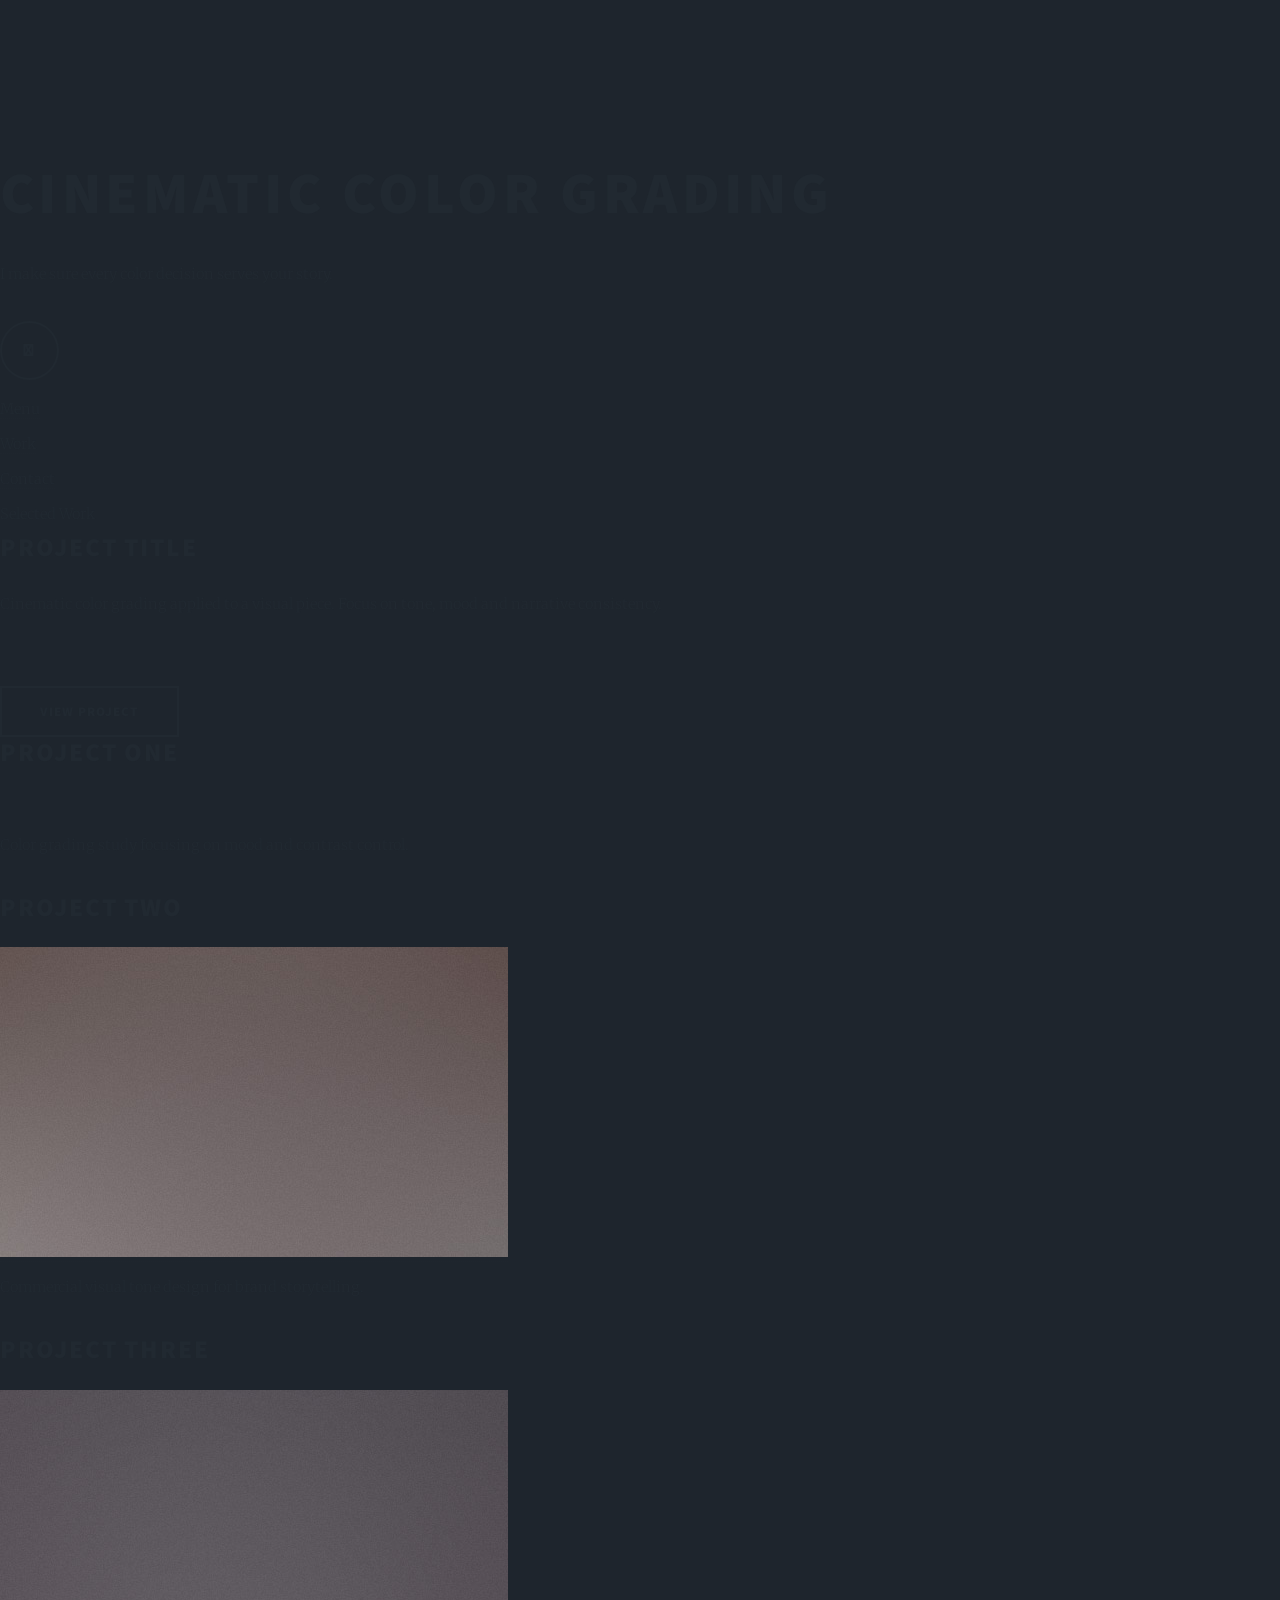
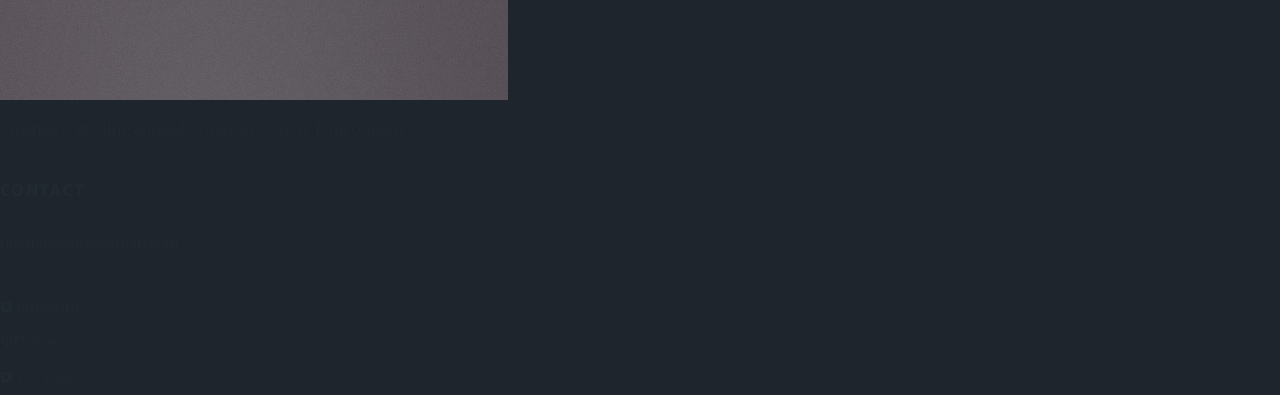
==== index.html @ 97081cee "Update index.html" ====
<!DOCTYPE HTML>
<html>
	<head>
		<title>Cinematic Color Grading</title>
		<meta charset="utf-8" />
		<meta name="viewport" content="width=device-width, initial-scale=1, user-scalable=no" />
		<link rel="stylesheet" href="assets/css/main.css" />
		<noscript><link rel="stylesheet" href="assets/css/noscript.css" /></noscript>
	</head>

	<body class="is-preload">

		<!-- Wrapper -->
		<div id="wrapper" class="fade-in">

			<!-- Intro -->
		<video autoplay muted loop playsinline id="bg-video">
    <source src="videofondoweb.mp4" type="video/mp4">
</video>

	<div class="intro-overlay"></div>
				
				<h1>CINEMATIC COLOR GRADING</h1>

				<p>
					I make sure every color decision serves your story.
				</p>

				<ul class="actions">
					<li>
						<a href="#main" class="button icon solid solo fa-arrow-down scrolly">
							View work
						</a>
					</li>
				</ul>
			</div>


			<!-- Nav -->
			<nav id="nav">
				<ul class="links">
					<li class="active"><a href="#main">Work</a></li>
					<li><a href="#footer">Contact</a></li>
				</ul>
			</nav>

			<!-- Main -->
			<div id="main">

				<!-- Featured Post -->
				<article class="post featured">
					<header class="major">
						<span class="date">Selected Work</span>
						<h2><a href="#">Project Title</a></h2>
						<p>
							Cinematic color grading applied to a visual piece. Focus on tone, mood and narrative consistency.
						</p>
					</header>

					<a href="#" class="image main">
						<img src="foto 2 cuadro lospe.jpg" alt="" />
					</a>

					<ul class="actions special">
						<li><a href="#" class="button large">View Project</a></li>
					</ul>
				</article>

				<!-- Posts -->
				<section class="posts">

					<article>
						<header>
							<h2><a href="#">Project One</a></h2>
						</header>
						<a href="#" class="image fit">
							<img src="foto 2 cuadro lospe.jpg" alt="" />
						</a>
						<p>Color grading study focusing on mood and contrast control.</p>
					</article>

					<article>
						<header>
							<h2><a href="#">Project Two</a></h2>
						</header>
						<a href="#" class="image fit">
							<img src="images/pic03.jpg" alt="" />
						</a>
						<p>Commercial visual tone design for brand storytelling.</p>
					</article>

					<article>
						<header>
							<h2><a href="#">Project Three</a></h2>
						</header>
						<a href="#" class="image fit">
							<img src="images/pic04.jpg" alt="" />
						</a>
						<p>Cinematic grading applied to narrative short-form content.</p>
					</article>

				</section>

			</div>

<footer id="footer">

	<div class="footer-row">

		<div class="footer-left">
			<h3>Contact</h3>
			<p>puchadesluis@gmail.com</p>
		</div>

		<div class="footer-right">
			<ul class="icons alt">
	<li>
		<a href="https://www.linkedin.com/in/luis-puchades-sanchez/" target="_blank" class="icon brands alt fa-linkedin">
			<span class="label">LinkedIn</span>
		</a>
	</li>

	<li>
		<a href="https://vimeo.com/user234213642" target="_blank" class="icon brands alt fa-vimeo">
			<span class="label">Vimeo</span>
		</a>
	</li>

	<li>
		<a href="https://www.youtube.com/channel/UCR4lEZUgE2m-3378TOK-r_w" target="_blank" class="icon brands alt fa-youtube">
			<span class="label">YouTube</span>
		</a>
	</li>
</ul>
		</div>

	</div>

</footer>

			
		<!-- Scripts -->
		<script src="assets/js/jquery.min.js"></script>
		<script src="assets/js/jquery.scrollex.min.js"></script>
		<script src="assets/js/jquery.scrolly.min.js"></script>
		<script src="assets/js/browser.min.js"></script>
		<script src="assets/js/breakpoints.min.js"></script>
		<script src="assets/js/util.js"></script>
		<script src="assets/js/main.js"></script>

	</body>
</html>
---- assets/css/main.css ----
@import url(fontawesome-all.min.css);
@import url("https://fonts.googleapis.com/css?family=Merriweather:300,700,300italic,700italic|Source+Sans+Pro:900");

/*
	Massively by HTML5 UP
	html5up.net | @ajlkn
	Free for personal and commercial use under the CCA 3.0 license (html5up.net/license)
*/

html, body, div, span, applet, object,
iframe, h1, h2, h3, h4, h5, h6, p, blockquote,
pre, a, abbr, acronym, address, big, cite,
code, del, dfn, em, img, ins, kbd, q, s, samp,
small, strike, strong, sub, sup, tt, var, b,
u, i, center, dl, dt, dd, ol, ul, li, fieldset,
form, label, legend, table, caption, tbody,
tfoot, thead, tr, th, td, article, aside,
canvas, details, embed, figure, figcaption,
footer, header, hgroup, menu, nav, output, ruby,
section, summary, time, mark, audio, video {
	margin: 0;
	padding: 0;
	border: 0;
	font-size: 100%;
	font: inherit;
	vertical-align: baseline;}

article, aside, details, figcaption, figure,
footer, header, hgroup, menu, nav, section {
	display: block;}

body {
	line-height: 1;
}

ol, ul {
	list-style: none;
}

blockquote, q {
	quotes: none;
}

	blockquote:before, blockquote:after, q:before, q:after {
		content: '';
		content: none;
	}

table {
	border-collapse: collapse;
	border-spacing: 0;
}

body {
	-webkit-text-size-adjust: none;
}

mark {
	background-color: transparent;
	color: inherit;
}

input::-moz-focus-inner {
	border: 0;
	padding: 0;
}

input, select, textarea {
	-moz-appearance: none;
	-webkit-appearance: none;
	-ms-appearance: none;
	appearance: none;
}

/* =========================
   NAV SCROLL BEHAVIOR
========================= */

body.is-preload #nav {
	transform: translateY(2rem);
	opacity: 0;
	pointer-events: none;
}

body:not(.is-preload) #nav {
	transform: translateY(0);
	opacity: 1;
	pointer-events: auto;
}

/* Basic */

	@-ms-viewport {
		width: device-width;
	}

	body {
		-ms-overflow-style: scrollbar;
	}

	@media screen and (max-width: 480px) {

		html, body {
			min-width: 320px;
		}

	}

	html {
		box-sizing: border-box;
	}

	*, *:before, *:after {
		box-sizing: inherit;
	}

	body {
		background-color: #1e252d;
	}

		body.is-preload *, body.is-preload *:before, body.is-preload *:after {
			-moz-animation: none !important;
			-webkit-animation: none !important;
			-ms-animation: none !important;
			animation: none !important;
			-moz-transition: none !important;
			-webkit-transition: none !important;
			-ms-transition: none !important;
			transition: none !important;
		}

/* Type */

	html {
		font-size: 16pt;
	}

		@media screen and (max-width: 1680px) {

			html {
				font-size: 12pt;
			}

		}

		@media screen and (max-width: 1280px) {

			html {
				font-size: 11pt;
			}

		}

		@media screen and (max-width: 360px) {

			html {
				font-size: 10pt;
			}

		}

	body {
		color: #212931;
	}

	body, input, select, textarea {
		font-family: "Merriweather", Georgia, serif;
		font-weight: 300;
		font-size: 1rem;
		line-height: 2.375;
	}

	a {
		-moz-transition: color 0.2s ease-in-out, background-color 0.2s ease-in-out, border-color 0.2s ease-in-out, box-shadow 0.2s ease-in-out;
		-webkit-transition: color 0.2s ease-in-out, background-color 0.2s ease-in-out, border-color 0.2s ease-in-out, box-shadow 0.2s ease-in-out;
		-ms-transition: color 0.2s ease-in-out, background-color 0.2s ease-in-out, border-color 0.2s ease-in-out, box-shadow 0.2s ease-in-out;
		transition: color 0.2s ease-in-out, background-color 0.2s ease-in-out, border-color 0.2s ease-in-out, box-shadow 0.2s ease-in-out;
		border-bottom: dotted 1px;
		text-decoration: none;
	}

		a:hover {
			border-bottom-color: transparent;
		}

	strong, b {
		font-weight: 600;
	}

	em, i {
		font-style: italic;
	}

	p {
		text-align: justify;
		margin: 0 0 2rem 0;
	}

	h1, h2, h3, h4, h5, h6 {
		font-family: "Source Sans Pro", Helvetica, sans-serif;
		font-weight: 900;
		line-height: 1.5;
		letter-spacing: 0.075em;
		text-transform: uppercase;
		margin: 0 0 1rem 0;
	}

		h1 a, h2 a, h3 a, h4 a, h5 a, h6 a {
			border-bottom: 0;
			color: inherit;
			text-decoration: none;
		}

	h1 {
		font-size: 4rem;
		line-height: 1.1;
		margin: 0 0 2rem 0;
	}

	h2 {
		font-size: 1.75rem;
		line-height: 1.3;
		margin: 0 0 1.5rem 0;
	}

	h3 {
		font-size: 1.25rem;
		margin: 0 0 1.5rem 0;
	}

	h4 {
		font-size: 1rem;
	}

	h5 {
		font-size: 0.9rem;
	}

	h6 {
		font-size: 0.8rem;
	}

	sub {
		font-size: 0.8rem;
		position: relative;
		top: 0.5rem;
	}

	sup {
		font-size: 0.8rem;
		position: relative;
		top: -0.5rem;
	}

	blockquote {
		border-left: solid 4px;
		font-style: italic;
		margin: 0 0 2rem 0;
		padding: 0.5rem 0 0.5rem 2rem;
	}

	code {
		border: solid 2px;
		font-family: "Courier New", monospace;
		font-size: 0.9rem;
		margin: 0 0.25rem;
		padding: 0.25rem 0.65rem;
	}

	pre {
		-webkit-overflow-scrolling: touch;
		font-family: "Courier New", monospace;
		font-size: 0.9rem;
		margin: 0 0 2rem 0;
	}

		pre code {
			display: block;
			line-height: 1.75;
			padding: 1rem 1.5rem;
			overflow-x: auto;
		}

	hr {
		border: 0;
		border-bottom: solid 2px;
		margin: 3rem 0;
	}

		hr.major {
			margin: 5rem 0;
		}

	.align-left {
		text-align: left;
	}

	.align-center {
		text-align: center;
	}

	.align-right {
		text-align: right;
	}

	input, select, textarea {
		color: #212931;
	}

	a {
		color: #212931;
		border-bottom-color: rgba(33, 41, 49, 0.5);
	}

		a:hover {
			border-bottom-color: transparent;
			color: #18bfef !important;
		}

	strong, b {
		color: #212931;
	}

	h1, h2, h3, h4, h5, h6 {
		color: #212931;
	}

	blockquote {
		border-left-color: #eeeeee;
	}

	code {
		background: rgba(220, 220, 220, 0.25);
		border-color: #eeeeee;
	}

	hr {
		border-bottom-color: #eeeeee;
	}

/* Row */

	.row {
		display: flex;
		flex-wrap: wrap;
		box-sizing: border-box;
		align-items: stretch;
	}

		.row > * {
			box-sizing: border-box;
		}

		.row.gtr-uniform > * > :last-child {
			margin-bottom: 0;
		}

		.row.aln-left {
			justify-content: flex-start;
		}

		.row.aln-center {
			justify-content: center;
		}

		.row.aln-right {
			justify-content: flex-end;
		}

		.row.aln-top {
			align-items: flex-start;
		}

		.row.aln-middle {
			align-items: center;
		}

		.row.aln-bottom {
			align-items: flex-end;
		}

		.row > .imp {
			order: -1;
		}

		.row > .col-1 {
			width: 8.33333%;
		}

		.row > .off-1 {
			margin-left: 8.33333%;
		}

		.row > .col-2 {
			width: 16.66667%;
		}

		.row > .off-2 {
			margin-left: 16.66667%;
		}

		.row > .col-3 {
			width: 25%;
		}

		.row > .off-3 {
			margin-left: 25%;
		}

		.row > .col-4 {
			width: 33.33333%;
		}

		.row > .off-4 {
			margin-left: 33.33333%;
		}

		.row > .col-5 {
			width: 41.66667%;
		}

		.row > .off-5 {
			margin-left: 41.66667%;
		}

		.row > .col-6 {
			width: 50%;
		}

		.row > .off-6 {
			margin-left: 50%;
		}

		.row > .col-7 {
			width: 58.33333%;
		}

		.row > .off-7 {
			margin-left: 58.33333%;
		}

		.row > .col-8 {
			width: 66.66667%;
		}

		.row > .off-8 {
			margin-left: 66.66667%;
		}

		.row > .col-9 {
			width: 75%;
		}

		.row > .off-9 {
			margin-left: 75%;
		}

		.row > .col-10 {
			width: 83.33333%;
		}

		.row > .off-10 {
			margin-left: 83.33333%;
		}

		.row > .col-11 {
			width: 91.66667%;
		}

		.row > .off-11 {
			margin-left: 91.66667%;
		}

		.row > .col-12 {
			width: 100%;
		}

		.row > .off-12 {
			margin-left: 100%;
		}

		.row.gtr-0 {
			margin-top: 0;
			margin-left: 0rem;
		}

			.row.gtr-0 > * {
				padding: 0 0 0 0rem;
			}

			.row.gtr-0.gtr-uniform {
				margin-top: 0rem;
			}

				.row.gtr-0.gtr-uniform > * {
					padding-top: 0rem;
				}

		.row.gtr-25 {
			margin-top: 0;
			margin-left: -0.375rem;
		}

			.row.gtr-25 > * {
				padding: 0 0 0 0.375rem;
			}

			.row.gtr-25.gtr-uniform {
				margin-top: -0.375rem;
			}

				.row.gtr-25.gtr-uniform > * {
					padding-top: 0.375rem;
				}

		.row.gtr-50 {
			margin-top: 0;
			margin-left: -0.75rem;
		}

			.row.gtr-50 > * {
				padding: 0 0 0 0.75rem;
			}

			.row.gtr-50.gtr-uniform {
				margin-top: -0.75rem;
			}

				.row.gtr-50.gtr-uniform > * {
					padding-top: 0.75rem;
				}

		.row {
			margin-top: 0;
			margin-left: -1.5rem;
		}

			.row > * {
				padding: 0 0 0 1.5rem;
			}

			.row.gtr-uniform {
				margin-top: -1.5rem;
			}

				.row.gtr-uniform > * {
					padding-top: 1.5rem;
				}

		.row.gtr-150 {
			margin-top: 0;
			margin-left: -2.25rem;
		}

			.row.gtr-150 > * {
				padding: 0 0 0 2.25rem;
			}

			.row.gtr-150.gtr-uniform {
				margin-top: -2.25rem;
			}

				.row.gtr-150.gtr-uniform > * {
					padding-top: 2.25rem;
				}

		.row.gtr-200 {
			margin-top: 0;
			margin-left: -3rem;
		}

			.row.gtr-200 > * {
				padding: 0 0 0 3rem;
			}

			.row.gtr-200.gtr-uniform {
				margin-top: -3rem;
			}

				.row.gtr-200.gtr-uniform > * {
					padding-top: 3rem;
				}

		@media screen and (max-width: 1680px) {

			.row {
				display: flex;
				flex-wrap: wrap;
				box-sizing: border-box;
				align-items: stretch;
			}

				.row > * {
					box-sizing: border-box;
				}

				.row.gtr-uniform > * > :last-child {
					margin-bottom: 0;
				}

				.row.aln-left {
					justify-content: flex-start;
				}

				.row.aln-center {
					justify-content: center;
				}

				.row.aln-right {
					justify-content: flex-end;
				}

				.row.aln-top {
					align-items: flex-start;
				}

				.row.aln-middle {
					align-items: center;
				}

				.row.aln-bottom {
					align-items: flex-end;
				}

				.row > .imp-xlarge {
					order: -1;
				}

				.row > .col-1-xlarge {
					width: 8.33333%;
				}

				.row > .off-1-xlarge {
					margin-left: 8.33333%;
				}

				.row > .col-2-xlarge {
					width: 16.66667%;
				}

				.row > .off-2-xlarge {
					margin-left: 16.66667%;
				}

				.row > .col-3-xlarge {
					width: 25%;
				}

				.row > .off-3-xlarge {
					margin-left: 25%;
				}

				.row > .col-4-xlarge {
					width: 33.33333%;
				}

				.row > .off-4-xlarge {
					margin-left: 33.33333%;
				}

				.row > .col-5-xlarge {
					width: 41.66667%;
				}

				.row > .off-5-xlarge {
					margin-left: 41.66667%;
				}

				.row > .col-6-xlarge {
					width: 50%;
				}

				.row > .off-6-xlarge {
					margin-left: 50%;
				}

				.row > .col-7-xlarge {
					width: 58.33333%;
				}

				.row > .off-7-xlarge {
					margin-left: 58.33333%;
				}

				.row > .col-8-xlarge {
					width: 66.66667%;
				}

				.row > .off-8-xlarge {
					margin-left: 66.66667%;
				}

				.row > .col-9-xlarge {
					width: 75%;
				}

				.row > .off-9-xlarge {
					margin-left: 75%;
				}

				.row > .col-10-xlarge {
					width: 83.33333%;
				}

				.row > .off-10-xlarge {
					margin-left: 83.33333%;
				}

				.row > .col-11-xlarge {
					width: 91.66667%;
				}

				.row > .off-11-xlarge {
					margin-left: 91.66667%;
				}

				.row > .col-12-xlarge {
					width: 100%;
				}

				.row > .off-12-xlarge {
					margin-left: 100%;
				}

				.row.gtr-0 {
					margin-top: 0;
					margin-left: 0rem;
				}

					.row.gtr-0 > * {
						padding: 0 0 0 0rem;
					}

					.row.gtr-0.gtr-uniform {
						margin-top: 0rem;
					}

						.row.gtr-0.gtr-uniform > * {
							padding-top: 0rem;
						}

				.row.gtr-25 {
					margin-top: 0;
					margin-left: -0.375rem;
				}

					.row.gtr-25 > * {
						padding: 0 0 0 0.375rem;
					}

					.row.gtr-25.gtr-uniform {
						margin-top: -0.375rem;
					}

						.row.gtr-25.gtr-uniform > * {
							padding-top: 0.375rem;
						}

				.row.gtr-50 {
					margin-top: 0;
					margin-left: -0.75rem;
				}

					.row.gtr-50 > * {
						padding: 0 0 0 0.75rem;
					}

					.row.gtr-50.gtr-uniform {
						margin-top: -0.75rem;
					}

						.row.gtr-50.gtr-uniform > * {
							padding-top: 0.75rem;
						}

				.row {
					margin-top: 0;
					margin-left: -1.5rem;
				}

					.row > * {
						padding: 0 0 0 1.5rem;
					}

					.row.gtr-uniform {
						margin-top: -1.5rem;
					}

						.row.gtr-uniform > * {
							padding-top: 1.5rem;
						}

				.row.gtr-150 {
					margin-top: 0;
					margin-left: -2.25rem;
				}

					.row.gtr-150 > * {
						padding: 0 0 0 2.25rem;
					}

					.row.gtr-150.gtr-uniform {
						margin-top: -2.25rem;
					}

						.row.gtr-150.gtr-uniform > * {
							padding-top: 2.25rem;
						}

				.row.gtr-200 {
					margin-top: 0;
					margin-left: -3rem;
				}

					.row.gtr-200 > * {
						padding: 0 0 0 3rem;
					}

					.row.gtr-200.gtr-uniform {
						margin-top: -3rem;
					}

						.row.gtr-200.gtr-uniform > * {
							padding-top: 3rem;
						}

		}

		@media screen and (max-width: 1280px) {

			.row {
				display: flex;
				flex-wrap: wrap;
				box-sizing: border-box;
				align-items: stretch;
			}

				.row > * {
					box-sizing: border-box;
				}

				.row.gtr-uniform > * > :last-child {
					margin-bottom: 0;
				}

				.row.aln-left {
					justify-content: flex-start;
				}

				.row.aln-center {
					justify-content: center;
				}

				.row.aln-right {
					justify-content: flex-end;
				}

				.row.aln-top {
					align-items: flex-start;
				}

				.row.aln-middle {
					align-items: center;
				}

				.row.aln-bottom {
					align-items: flex-end;
				}

				.row > .imp-large {
					order: -1;
				}

				.row > .col-1-large {
					width: 8.33333%;
				}

				.row > .off-1-large {
					margin-left: 8.33333%;
				}

				.row > .col-2-large {
					width: 16.66667%;
				}

				.row > .off-2-large {
					margin-left: 16.66667%;
				}

				.row > .col-3-large {
					width: 25%;
				}

				.row > .off-3-large {
					margin-left: 25%;
				}

				.row > .col-4-large {
					width: 33.33333%;
				}

				.row > .off-4-large {
					margin-left: 33.33333%;
				}

				.row > .col-5-large {
					width: 41.66667%;
				}

				.row > .off-5-large {
					margin-left: 41.66667%;
				}

				.row > .col-6-large {
					width: 50%;
				}

				.row > .off-6-large {
					margin-left: 50%;
				}

				.row > .col-7-large {
					width: 58.33333%;
				}

				.row > .off-7-large {
					margin-left: 58.33333%;
				}

				.row > .col-8-large {
					width: 66.66667%;
				}

				.row > .off-8-large {
					margin-left: 66.66667%;
				}

				.row > .col-9-large {
					width: 75%;
				}

				.row > .off-9-large {
					margin-left: 75%;
				}

				.row > .col-10-large {
					width: 83.33333%;
				}

				.row > .off-10-large {
					margin-left: 83.33333%;
				}

				.row > .col-11-large {
					width: 91.66667%;
				}

				.row > .off-11-large {
					margin-left: 91.66667%;
				}

				.row > .col-12-large {
					width: 100%;
				}

				.row > .off-12-large {
					margin-left: 100%;
				}

				.row.gtr-0 {
					margin-top: 0;
					margin-left: 0rem;
				}

					.row.gtr-0 > * {
						padding: 0 0 0 0rem;
					}

					.row.gtr-0.gtr-uniform {
						margin-top: 0rem;
					}

						.row.gtr-0.gtr-uniform > * {
							padding-top: 0rem;
						}

				.row.gtr-25 {
					margin-top: 0;
					margin-left: -0.375rem;
				}

					.row.gtr-25 > * {
						padding: 0 0 0 0.375rem;
					}

					.row.gtr-25.gtr-uniform {
						margin-top: -0.375rem;
					}

						.row.gtr-25.gtr-uniform > * {
							padding-top: 0.375rem;
						}

				.row.gtr-50 {
					margin-top: 0;
					margin-left: -0.75rem;
				}

					.row.gtr-50 > * {
						padding: 0 0 0 0.75rem;
					}

					.row.gtr-50.gtr-uniform {
						margin-top: -0.75rem;
					}

						.row.gtr-50.gtr-uniform > * {
							padding-top: 0.75rem;
						}

				.row {
					margin-top: 0;
					margin-left: -1.5rem;
				}

					.row > * {
						padding: 0 0 0 1.5rem;
					}

					.row.gtr-uniform {
						margin-top: -1.5rem;
					}

						.row.gtr-uniform > * {
							padding-top: 1.5rem;
						}

				.row.gtr-150 {
					margin-top: 0;
					margin-left: -2.25rem;
				}

					.row.gtr-150 > * {
						padding: 0 0 0 2.25rem;
					}

					.row.gtr-150.gtr-uniform {
						margin-top: -2.25rem;
					}

						.row.gtr-150.gtr-uniform > * {
							padding-top: 2.25rem;
						}

				.row.gtr-200 {
					margin-top: 0;
					margin-left: -3rem;
				}

					.row.gtr-200 > * {
						padding: 0 0 0 3rem;
					}

					.row.gtr-200.gtr-uniform {
						margin-top: -3rem;
					}

						.row.gtr-200.gtr-uniform > * {
							padding-top: 3rem;
						}

		}

		@media screen and (max-width: 980px) {

			.row {
				display: flex;
				flex-wrap: wrap;
				box-sizing: border-box;
				align-items: stretch;
			}

				.row > * {
					box-sizing: border-box;
				}

				.row.gtr-uniform > * > :last-child {
					margin-bottom: 0;
				}

				.row.aln-left {
					justify-content: flex-start;
				}

				.row.aln-center {
					justify-content: center;
				}

				.row.aln-right {
					justify-content: flex-end;
				}

				.row.aln-top {
					align-items: flex-start;
				}

				.row.aln-middle {
					align-items: center;
				}

				.row.aln-bottom {
					align-items: flex-end;
				}

				.row > .imp-medium {
					order: -1;
				}

				.row > .col-1-medium {
					width: 8.33333%;
				}

				.row > .off-1-medium {
					margin-left: 8.33333%;
				}

				.row > .col-2-medium {
					width: 16.66667%;
				}

				.row > .off-2-medium {
					margin-left: 16.66667%;
				}

				.row > .col-3-medium {
					width: 25%;
				}

				.row > .off-3-medium {
					margin-left: 25%;
				}

				.row > .col-4-medium {
					width: 33.33333%;
				}

				.row > .off-4-medium {
					margin-left: 33.33333%;
				}

				.row > .col-5-medium {
					width: 41.66667%;
				}

				.row > .off-5-medium {
					margin-left: 41.66667%;
				}

				.row > .col-6-medium {
					width: 50%;
				}

				.row > .off-6-medium {
					margin-left: 50%;
				}

				.row > .col-7-medium {
					width: 58.33333%;
				}

				.row > .off-7-medium {
					margin-left: 58.33333%;
				}

				.row > .col-8-medium {
					width: 66.66667%;
				}

				.row > .off-8-medium {
					margin-left: 66.66667%;
				}

				.row > .col-9-medium {
					width: 75%;
				}

				.row > .off-9-medium {
					margin-left: 75%;
				}

				.row > .col-10-medium {
					width: 83.33333%;
				}

				.row > .off-10-medium {
					margin-left: 83.33333%;
				}

				.row > .col-11-medium {
					width: 91.66667%;
				}

				.row > .off-11-medium {
					margin-left: 91.66667%;
				}

				.row > .col-12-medium {
					width: 100%;
				}

				.row > .off-12-medium {
					margin-left: 100%;
				}

				.row.gtr-0 {
					margin-top: 0;
					margin-left: 0rem;
				}

					.row.gtr-0 > * {
						padding: 0 0 0 0rem;
					}

					.row.gtr-0.gtr-uniform {
						margin-top: 0rem;
					}

						.row.gtr-0.gtr-uniform > * {
							padding-top: 0rem;
						}

				.row.gtr-25 {
					margin-top: 0;
					margin-left: -0.375rem;
				}

					.row.gtr-25 > * {
						padding: 0 0 0 0.375rem;
					}

					.row.gtr-25.gtr-uniform {
						margin-top: -0.375rem;
					}

						.row.gtr-25.gtr-uniform > * {
							padding-top: 0.375rem;
						}

				.row.gtr-50 {
					margin-top: 0;
					margin-left: -0.75rem;
				}

					.row.gtr-50 > * {
						padding: 0 0 0 0.75rem;
					}

					.row.gtr-50.gtr-uniform {
						margin-top: -0.75rem;
					}

						.row.gtr-50.gtr-uniform > * {
							padding-top: 0.75rem;
						}

				.row {
					margin-top: 0;
					margin-left: -1.5rem;
				}

					.row > * {
						padding: 0 0 0 1.5rem;
					}

					.row.gtr-uniform {
						margin-top: -1.5rem;
					}

						.row.gtr-uniform > * {
							padding-top: 1.5rem;
						}

				.row.gtr-150 {
					margin-top: 0;
					margin-left: -2.25rem;
				}

					.row.gtr-150 > * {
						padding: 0 0 0 2.25rem;
					}

					.row.gtr-150.gtr-uniform {
						margin-top: -2.25rem;
					}

						.row.gtr-150.gtr-uniform > * {
							padding-top: 2.25rem;
						}

				.row.gtr-200 {
					margin-top: 0;
					margin-left: -3rem;
				}

					.row.gtr-200 > * {
						padding: 0 0 0 3rem;
					}

					.row.gtr-200.gtr-uniform {
						margin-top: -3rem;
					}

						.row.gtr-200.gtr-uniform > * {
							padding-top: 3rem;
						}

		}

		@media screen and (max-width: 736px) {

			.row {
				display: flex;
				flex-wrap: wrap;
				box-sizing: border-box;
				align-items: stretch;
			}

				.row > * {
					box-sizing: border-box;
				}

				.row.gtr-uniform > * > :last-child {
					margin-bottom: 0;
				}

				.row.aln-left {
					justify-content: flex-start;
				}

				.row.aln-center {
					justify-content: center;
				}

				.row.aln-right {
					justify-content: flex-end;
				}

				.row.aln-top {
					align-items: flex-start;
				}

				.row.aln-middle {
					align-items: center;
				}

				.row.aln-bottom {
					align-items: flex-end;
				}

				.row > .imp-small {
					order: -1;
				}

				.row > .col-1-small {
					width: 8.33333%;
				}

				.row > .off-1-small {
					margin-left: 8.33333%;
				}

				.row > .col-2-small {
					width: 16.66667%;
				}

				.row > .off-2-small {
					margin-left: 16.66667%;
				}

				.row > .col-3-small {
					width: 25%;
				}

				.row > .off-3-small {
					margin-left: 25%;
				}

				.row > .col-4-small {
					width: 33.33333%;
				}

				.row > .off-4-small {
					margin-left: 33.33333%;
				}

				.row > .col-5-small {
					width: 41.66667%;
				}

				.row > .off-5-small {
					margin-left: 41.66667%;
				}

				.row > .col-6-small {
					width: 50%;
				}

				.row > .off-6-small {
					margin-left: 50%;
				}

				.row > .col-7-small {
					width: 58.33333%;
				}

				.row > .off-7-small {
					margin-left: 58.33333%;
				}

				.row > .col-8-small {
					width: 66.66667%;
				}

				.row > .off-8-small {
					margin-left: 66.66667%;
				}

				.row > .col-9-small {
					width: 75%;
				}

				.row > .off-9-small {
					margin-left: 75%;
				}

				.row > .col-10-small {
					width: 83.33333%;
				}

				.row > .off-10-small {
					margin-left: 83.33333%;
				}

				.row > .col-11-small {
					width: 91.66667%;
				}

				.row > .off-11-small {
					margin-left: 91.66667%;
				}

				.row > .col-12-small {
					width: 100%;
				}

				.row > .off-12-small {
					margin-left: 100%;
				}

				.row.gtr-0 {
					margin-top: 0;
					margin-left: 0rem;
				}

					.row.gtr-0 > * {
						padding: 0 0 0 0rem;
					}

					.row.gtr-0.gtr-uniform {
						margin-top: 0rem;
					}

						.row.gtr-0.gtr-uniform > * {
							padding-top: 0rem;
						}

				.row.gtr-25 {
					margin-top: 0;
					margin-left: -0.375rem;
				}

					.row.gtr-25 > * {
						padding: 0 0 0 0.375rem;
					}

					.row.gtr-25.gtr-uniform {
						margin-top: -0.375rem;
					}

						.row.gtr-25.gtr-uniform > * {
							padding-top: 0.375rem;
						}

				.row.gtr-50 {
					margin-top: 0;
					margin-left: -0.75rem;
				}

					.row.gtr-50 > * {
						padding: 0 0 0 0.75rem;
					}

					.row.gtr-50.gtr-uniform {
						margin-top: -0.75rem;
					}

						.row.gtr-50.gtr-uniform > * {
							padding-top: 0.75rem;
						}

				.row {
					margin-top: 0;
					margin-left: -1.5rem;
				}

					.row > * {
						padding: 0 0 0 1.5rem;
					}

					.row.gtr-uniform {
						margin-top: -1.5rem;
					}

						.row.gtr-uniform > * {
							padding-top: 1.5rem;
						}

				.row.gtr-150 {
					margin-top: 0;
					margin-left: -2.25rem;
				}

					.row.gtr-150 > * {
						padding: 0 0 0 2.25rem;
					}

					.row.gtr-150.gtr-uniform {
						margin-top: -2.25rem;
					}

						.row.gtr-150.gtr-uniform > * {
							padding-top: 2.25rem;
						}

				.row.gtr-200 {
					margin-top: 0;
					margin-left: -3rem;
				}

					.row.gtr-200 > * {
						padding: 0 0 0 3rem;
					}

					.row.gtr-200.gtr-uniform {
						margin-top: -3rem;
					}

						.row.gtr-200.gtr-uniform > * {
							padding-top: 3rem;
						}

		}

		@media screen and (max-width: 480px) {

			.row {
				display: flex;
				flex-wrap: wrap;
				box-sizing: border-box;
				align-items: stretch;
			}

				.row > * {
					box-sizing: border-box;
				}

				.row.gtr-uniform > * > :last-child {
					margin-bottom: 0;
				}

				.row.aln-left {
					justify-content: flex-start;
				}

				.row.aln-center {
					justify-content: center;
				}

				.row.aln-right {
					justify-content: flex-end;
				}

				.row.aln-top {
					align-items: flex-start;
				}

				.row.aln-middle {
					align-items: center;
				}

				.row.aln-bottom {
					align-items: flex-end;
				}

				.row > .imp-xsmall {
					order: -1;
				}

				.row > .col-1-xsmall {
					width: 8.33333%;
				}

				.row > .off-1-xsmall {
					margin-left: 8.33333%;
				}

				.row > .col-2-xsmall {
					width: 16.66667%;
				}

				.row > .off-2-xsmall {
					margin-left: 16.66667%;
				}

				.row > .col-3-xsmall {
					width: 25%;
				}

				.row > .off-3-xsmall {
					margin-left: 25%;
				}

				.row > .col-4-xsmall {
					width: 33.33333%;
				}

				.row > .off-4-xsmall {
					margin-left: 33.33333%;
				}

				.row > .col-5-xsmall {
					width: 41.66667%;
				}

				.row > .off-5-xsmall {
					margin-left: 41.66667%;
				}

				.row > .col-6-xsmall {
					width: 50%;
				}

				.row > .off-6-xsmall {
					margin-left: 50%;
				}

				.row > .col-7-xsmall {
					width: 58.33333%;
				}

				.row > .off-7-xsmall {
					margin-left: 58.33333%;
				}

				.row > .col-8-xsmall {
					width: 66.66667%;
				}

				.row > .off-8-xsmall {
					margin-left: 66.66667%;
				}

				.row > .col-9-xsmall {
					width: 75%;
				}

				.row > .off-9-xsmall {
					margin-left: 75%;
				}

				.row > .col-10-xsmall {
					width: 83.33333%;
				}

				.row > .off-10-xsmall {
					margin-left: 83.33333%;
				}

				.row > .col-11-xsmall {
					width: 91.66667%;
				}

				.row > .off-11-xsmall {
					margin-left: 91.66667%;
				}

				.row > .col-12-xsmall {
					width: 100%;
				}

				.row > .off-12-xsmall {
					margin-left: 100%;
				}

				.row.gtr-0 {
					margin-top: 0;
					margin-left: 0rem;
				}

					.row.gtr-0 > * {
						padding: 0 0 0 0rem;
					}

					.row.gtr-0.gtr-uniform {
						margin-top: 0rem;
					}

						.row.gtr-0.gtr-uniform > * {
							padding-top: 0rem;
						}

				.row.gtr-25 {
					margin-top: 0;
					margin-left: -0.375rem;
				}

					.row.gtr-25 > * {
						padding: 0 0 0 0.375rem;
					}

					.row.gtr-25.gtr-uniform {
						margin-top: -0.375rem;
					}

						.row.gtr-25.gtr-uniform > * {
							padding-top: 0.375rem;
						}

				.row.gtr-50 {
					margin-top: 0;
					margin-left: -0.75rem;
				}

					.row.gtr-50 > * {
						padding: 0 0 0 0.75rem;
					}

					.row.gtr-50.gtr-uniform {
						margin-top: -0.75rem;
					}

						.row.gtr-50.gtr-uniform > * {
							padding-top: 0.75rem;
						}

				.row {
					margin-top: 0;
					margin-left: -1.5rem;
				}

					.row > * {
						padding: 0 0 0 1.5rem;
					}

					.row.gtr-uniform {
						margin-top: -1.5rem;
					}

						.row.gtr-uniform > * {
							padding-top: 1.5rem;
						}

				.row.gtr-150 {
					margin-top: 0;
					margin-left: -2.25rem;
				}

					.row.gtr-150 > * {
						padding: 0 0 0 2.25rem;
					}

					.row.gtr-150.gtr-uniform {
						margin-top: -2.25rem;
					}

						.row.gtr-150.gtr-uniform > * {
							padding-top: 2.25rem;
						}

				.row.gtr-200 {
					margin-top: 0;
					margin-left: -3rem;
				}

					.row.gtr-200 > * {
						padding: 0 0 0 3rem;
					}

					.row.gtr-200.gtr-uniform {
						margin-top: -3rem;
					}

						.row.gtr-200.gtr-uniform > * {
							padding-top: 3rem;
						}

		}

		@media screen and (max-width: 360px) {

			.row {
				display: flex;
				flex-wrap: wrap;
				box-sizing: border-box;
				align-items: stretch;
			}

				.row > * {
					box-sizing: border-box;
				}

				.row.gtr-uniform > * > :last-child {
					margin-bottom: 0;
				}

				.row.aln-left {
					justify-content: flex-start;
				}

				.row.aln-center {
					justify-content: center;
				}

				.row.aln-right {
					justify-content: flex-end;
				}

				.row.aln-top {
					align-items: flex-start;
				}

				.row.aln-middle {
					align-items: center;
				}

				.row.aln-bottom {
					align-items: flex-end;
				}

				.row > .imp-xxsmall {
					order: -1;
				}

				.row > .col-1-xxsmall {
					width: 8.33333%;
				}

				.row > .off-1-xxsmall {
					margin-left: 8.33333%;
				}

				.row > .col-2-xxsmall {
					width: 16.66667%;
				}

				.row > .off-2-xxsmall {
					margin-left: 16.66667%;
				}

				.row > .col-3-xxsmall {
					width: 25%;
				}

				.row > .off-3-xxsmall {
					margin-left: 25%;
				}

				.row > .col-4-xxsmall {
					width: 33.33333%;
				}

				.row > .off-4-xxsmall {
					margin-left: 33.33333%;
				}

				.row > .col-5-xxsmall {
					width: 41.66667%;
				}

				.row > .off-5-xxsmall {
					margin-left: 41.66667%;
				}

				.row > .col-6-xxsmall {
					width: 50%;
				}

				.row > .off-6-xxsmall {
					margin-left: 50%;
				}

				.row > .col-7-xxsmall {
					width: 58.33333%;
				}

				.row > .off-7-xxsmall {
					margin-left: 58.33333%;
				}

				.row > .col-8-xxsmall {
					width: 66.66667%;
				}

				.row > .off-8-xxsmall {
					margin-left: 66.66667%;
				}

				.row > .col-9-xxsmall {
					width: 75%;
				}

				.row > .off-9-xxsmall {
					margin-left: 75%;
				}

				.row > .col-10-xxsmall {
					width: 83.33333%;
				}

				.row > .off-10-xxsmall {
					margin-left: 83.33333%;
				}

				.row > .col-11-xxsmall {
					width: 91.66667%;
				}

				.row > .off-11-xxsmall {
					margin-left: 91.66667%;
				}

				.row > .col-12-xxsmall {
					width: 100%;
				}

				.row > .off-12-xxsmall {
					margin-left: 100%;
				}

				.row.gtr-0 {
					margin-top: 0;
					margin-left: 0rem;
				}

					.row.gtr-0 > * {
						padding: 0 0 0 0rem;
					}

					.row.gtr-0.gtr-uniform {
						margin-top: 0rem;
					}

						.row.gtr-0.gtr-uniform > * {
							padding-top: 0rem;
						}

				.row.gtr-25 {
					margin-top: 0;
					margin-left: -0.375rem;
				}

					.row.gtr-25 > * {
						padding: 0 0 0 0.375rem;
					}

					.row.gtr-25.gtr-uniform {
						margin-top: -0.375rem;
					}

						.row.gtr-25.gtr-uniform > * {
							padding-top: 0.375rem;
						}

				.row.gtr-50 {
					margin-top: 0;
					margin-left: -0.75rem;
				}

					.row.gtr-50 > * {
						padding: 0 0 0 0.75rem;
					}

					.row.gtr-50.gtr-uniform {
						margin-top: -0.75rem;
					}

						.row.gtr-50.gtr-uniform > * {
							padding-top: 0.75rem;
						}

				.row {
					margin-top: 0;
					margin-left: -1.5rem;
				}

					.row > * {
						padding: 0 0 0 1.5rem;
					}

					.row.gtr-uniform {
						margin-top: -1.5rem;
					}

						.row.gtr-uniform > * {
							padding-top: 1.5rem;
						}

				.row.gtr-150 {
					margin-top: 0;
					margin-left: -2.25rem;
				}

					.row.gtr-150 > * {
						padding: 0 0 0 2.25rem;
					}

					.row.gtr-150.gtr-uniform {
						margin-top: -2.25rem;
					}

						.row.gtr-150.gtr-uniform > * {
							padding-top: 2.25rem;
						}

				.row.gtr-200 {
					margin-top: 0;
					margin-left: -3rem;
				}

					.row.gtr-200 > * {
						padding: 0 0 0 3rem;
					}

					.row.gtr-200.gtr-uniform {
						margin-top: -3rem;
					}

						.row.gtr-200.gtr-uniform > * {
							padding-top: 3rem;
						}

		}

/* Box */

	.box {
		border: solid 2px;
		margin-bottom: 2rem;
		padding: 1.5rem;
	}

		.box > :last-child,
		.box > :last-child > :last-child,
		.box > :last-child > :last-child > :last-child {
			margin-bottom: 0;
		}

		.box.alt {
			border: 0;
			border-radius: 0;
			padding: 0;
		}

	.box {
		border-color: #eeeeee;
	}

/* Button */

	input[type="submit"],
	input[type="reset"],
	input[type="button"],
	button,
	.button {
		-moz-appearance: none;
		-webkit-appearance: none;
		-ms-appearance: none;
		appearance: none;
		-moz-transition: background-color 0.2s ease-in-out, box-shadow 0.2s ease-in-out, color 0.2s ease-in-out;
		-webkit-transition: background-color 0.2s ease-in-out, box-shadow 0.2s ease-in-out, color 0.2s ease-in-out;
		-ms-transition: background-color 0.2s ease-in-out, box-shadow 0.2s ease-in-out, color 0.2s ease-in-out;
		transition: background-color 0.2s ease-in-out, box-shadow 0.2s ease-in-out, color 0.2s ease-in-out;
		border: 0;
		border-radius: 0;
		cursor: pointer;
		display: inline-block;
		font-family: "Source Sans Pro", Helvetica, sans-serif;
		font-size: 0.8rem;
		font-weight: 900;
		letter-spacing: 0.075em;
		height: 3rem;
		line-height: 3rem;
		padding: 0 2rem;
		text-align: center;
		text-decoration: none;
		text-transform: uppercase;
		white-space: nowrap;
	}

		input[type="submit"].icon:before,
		input[type="reset"].icon:before,
		input[type="button"].icon:before,
		button.icon:before,
		.button.icon:before {
			margin-right: 0.5rem;
		}

		input[type="submit"].icon.solo,
		input[type="reset"].icon.solo,
		input[type="button"].icon.solo,
		button.icon.solo,
		.button.icon.solo {
			position: relative;
			width: 4rem;
			height: 4rem;
			line-height: 4rem;
			border-radius: 4rem;
			text-indent: 4rem;
			overflow: hidden;
			padding: 0;
			white-space: nowrap;
		}

			input[type="submit"].icon.solo:before,
			input[type="reset"].icon.solo:before,
			input[type="button"].icon.solo:before,
			button.icon.solo:before,
			.button.icon.solo:before {
				position: absolute;
				display: block;
				top: 0;
				left: 0;
				width: inherit;
				height: inherit;
				line-height: inherit;
				font-size: 1.25rem;
				margin-right: 0;
				text-align: center;
				text-indent: 0;
			}

		input[type="submit"].fit,
		input[type="reset"].fit,
		input[type="button"].fit,
		button.fit,
		.button.fit {
			width: 100%;
		}

		input[type="submit"].small,
		input[type="reset"].small,
		input[type="button"].small,
		button.small,
		.button.small {
			font-size: 0.7rem;
			height: 2.5rem;
			line-height: 2.5rem;
			padding: 0 1.5rem;
		}

		input[type="submit"].large,
		input[type="reset"].large,
		input[type="button"].large,
		button.large,
		.button.large {
			font-size: 0.9rem;
			height: 3.5rem;
			line-height: 3.5rem;
			padding: 0 2.75rem;
		}

		@media screen and (max-width: 980px) {

			input[type="submit"],
			input[type="reset"],
			input[type="button"],
			button,
			.button {
				font-size: 0.9rem;
				height: 3.25rem;
				line-height: 3.25rem;
			}

				input[type="submit"].large,
				input[type="reset"].large,
				input[type="button"].large,
				button.large,
				.button.large {
					font-size: 1rem;
					height: 3.75rem;
					line-height: 3.75rem;
				}

		}

		input[type="submit"].disabled, input[type="submit"]:disabled,
		input[type="reset"].disabled,
		input[type="reset"]:disabled,
		input[type="button"].disabled,
		input[type="button"]:disabled,
		button.disabled,
		button:disabled,
		.button.disabled,
		.button:disabled {
			pointer-events: none;
			opacity: 0.25;
		}

	input[type="submit"],
	input[type="reset"],
	input[type="button"],
	button,
	.button {
		background-color: transparent;
		box-shadow: inset 0 0 0 2px #212931;
		color: #212931 !important;
	}

		input[type="submit"]:hover,
		input[type="reset"]:hover,
		input[type="button"]:hover,
		button:hover,
		.button:hover {
			box-shadow: inset 0 0 0 2px #18bfef;
			color: #18bfef !important;
		}

		input[type="submit"].primary,
		input[type="reset"].primary,
		input[type="button"].primary,
		button.primary,
		.button.primary {
			background-color: #212931;
			box-shadow: none;
			color: #ffffff !important;
		}

			input[type="submit"].primary:hover,
			input[type="reset"].primary:hover,
			input[type="button"].primary:hover,
			button.primary:hover,
			.button.primary:hover {
				background-color: #18bfef;
			}

/* Form */

	form {
		margin: 0 0 2rem 0;
	}

		form > :last-child {
			margin-bottom: 0;
		}

		form > .fields {
			display: -moz-flex;
			display: -webkit-flex;
			display: -ms-flex;
			display: flex;
			-moz-flex-wrap: wrap;
			-webkit-flex-wrap: wrap;
			-ms-flex-wrap: wrap;
			flex-wrap: wrap;
			width: calc(100% + 3rem);
			margin: -1.5rem 0 2rem -1.5rem;
		}

			form > .fields > .field {
				-moz-flex-grow: 0;
				-webkit-flex-grow: 0;
				-ms-flex-grow: 0;
				flex-grow: 0;
				-moz-flex-shrink: 0;
				-webkit-flex-shrink: 0;
				-ms-flex-shrink: 0;
				flex-shrink: 0;
				padding: 1.5rem 0 0 1.5rem;
				width: calc(100% - 1.5rem);
			}

				form > .fields > .field.half {
					width: calc(50% - 0.75rem);
				}

				form > .fields > .field.third {
					width: calc(100%/3 - 0.5rem);
				}

				form > .fields > .field.quarter {
					width: calc(25% - 0.375rem);
				}

		@media screen and (max-width: 480px) {

			form > .fields {
				width: calc(100% + 3rem);
				margin: -1.5rem 0 2rem -1.5rem;
			}

				form > .fields > .field {
					padding: 1.5rem 0 0 1.5rem;
					width: calc(100% - 1.5rem);
				}

					form > .fields > .field.half {
						width: calc(100% - 1.5rem);
					}

					form > .fields > .field.third {
						width: calc(100% - 1.5rem);
					}

					form > .fields > .field.quarter {
						width: calc(100% - 1.5rem);
					}

		}

	label {
		display: block;
		font-family: "Source Sans Pro", Helvetica, sans-serif;
		font-weight: 900;
		line-height: 1.5;
		letter-spacing: 0.075em;
		font-size: 0.8rem;
		text-transform: uppercase;
		margin: 0 0 0.75rem 0;
	}

		@media screen and (max-width: 980px) {

			label {
				font-size: 0.9rem;
			}

		}

	input[type="text"],
	input[type="password"],
	input[type="email"],
	select,
	textarea {
		-moz-appearance: none;
		-webkit-appearance: none;
		-ms-appearance: none;
		appearance: none;
		background: transparent;
		border-radius: 0;
		border: solid 2px;
		color: inherit;
		display: block;
		outline: 0;
		padding: 0 1rem;
		text-decoration: none;
		width: 100%;
	}

		input[type="text"]:invalid,
		input[type="password"]:invalid,
		input[type="email"]:invalid,
		select:invalid,
		textarea:invalid {
			box-shadow: none;
		}

	select {
		background-size: 1.25rem;
		background-repeat: no-repeat;
		background-position: calc(100% - 1rem) center;
		height: 3rem;
		padding-right: 3rem;
		text-overflow: ellipsis;
	}

		select:focus::-ms-value {
			background-color: transparent;
		}

		select::-ms-expand {
			display: none;
		}

	input[type="text"],
	input[type="password"],
	input[type="email"],
	select {
		height: 3rem;
	}

	textarea {
		padding: 0.75rem 1rem;
	}

	input[type="checkbox"],
	input[type="radio"] {
		-moz-appearance: none;
		-webkit-appearance: none;
		-ms-appearance: none;
		appearance: none;
		display: block;
		float: left;
		margin-right: -2rem;
		opacity: 0;
		width: 1rem;
		z-index: -1;
	}

		input[type="checkbox"] + label,
		input[type="radio"] + label {
			text-decoration: none;
			cursor: pointer;
			display: inline-block;
			font-size: 1rem;
			letter-spacing: 0;
			font-family: "Merriweather", Georgia, serif;
			text-transform: none;
			font-weight: 300;
			padding-left: 2.8rem;
			padding-right: 1rem;
			position: relative;
		}

			input[type="checkbox"] + label:before,
			input[type="radio"] + label:before {
				-moz-osx-font-smoothing: grayscale;
				-webkit-font-smoothing: antialiased;
				display: inline-block;
				font-style: normal;
				font-variant: normal;
				text-rendering: auto;
				line-height: 1;
				text-transform: none !important;
				font-family: 'Font Awesome 5 Free';
				font-weight: 900;
			}

			input[type="checkbox"] + label:before,
			input[type="radio"] + label:before {
				border-radius: 0;
				border: solid 2px;
				content: '';
				display: inline-block;
				font-size: 0.8rem;
				height: 1.8rem;
				left: 0;
				line-height: 1.65rem;
				position: absolute;
				text-align: center;
				top: -0.125rem;
				width: 1.8rem;
			}

		input[type="checkbox"]:checked + label:before,
		input[type="radio"]:checked + label:before {
			content: '\f00c';
		}

	input[type="checkbox"] + label:before {
		border-radius: 0;
	}

	input[type="radio"] + label:before {
		border-radius: 100%;
	}

	::-webkit-input-placeholder {
		opacity: 1.0;
	}

	:-moz-placeholder {
		opacity: 1.0;
	}

	::-moz-placeholder {
		opacity: 1.0;
	}

	:-ms-input-placeholder {
		opacity: 1.0;
	}

	label {
		color: #212931;
	}

	input[type="text"],
	input[type="password"],
	input[type="email"],
	select,
	textarea {
		border-color: #eeeeee;
	}

		input[type="text"]:focus,
		input[type="password"]:focus,
		input[type="email"]:focus,
		select:focus,
		textarea:focus {
			border-color: #18bfef;
		}

	select {

		select option {
			background-color: #ffffff;
			color: #212931;
		}

	.select-wrapper:before {
		color: #eeeeee;
	}

	input[type="checkbox"] + label,
	input[type="radio"] + label {
		color: #212931;
	}

		input[type="checkbox"] + label:before,
		input[type="radio"] + label:before {
			border-color: #eeeeee;
		}

	input[type="checkbox"]:checked + label:before,
	input[type="radio"]:checked + label:before {
		background-color: #212931;
		border-color: #212931;
		color: #ffffff;
	}

	input[type="checkbox"]:focus + label:before,
	input[type="radio"]:focus + label:before {
		border-color: #18bfef;
	}

	::-webkit-input-placeholder {
		color: #909498 !important;
	}

	:-moz-placeholder {
		color: #909498 !important;
	}

	::-moz-placeholder {
		color: #909498 !important;
	}

	:-ms-input-placeholder {
		color: #909498 !important;
	}

	.formerize-placeholder {
		color: #909498 !important;
	}

/* Icon */

	.icon {
		text-decoration: none;
		border-bottom: none;
		position: relative;
	}

		.icon:before {
			-moz-osx-font-smoothing: grayscale;
			-webkit-font-smoothing: antialiased;
			display: inline-block;
			font-style: normal;
			font-variant: normal;
			text-rendering: auto;
			line-height: 1;
			text-transform: none !important;
			font-family: 'Font Awesome 5 Free';
			font-weight: 400;
		}

		.icon > .label {
			display: none;
		}

		.icon:before {
			line-height: inherit;
		}

		.icon.solid:before {
			font-weight: 900;
		}

		.icon.brands:before {
			font-family: 'Font Awesome 5 Brands';
		}

/* Image */

	.image {
		border: 0;
		display: inline-block;
		position: relative;
	}

		.image img {
			display: block;
		}

		.image.left, .image.right {
			max-width: 40%;
		}

			.image.left img, .image.right img {
				width: 100%;
			}

		.image.left {
			float: left;
			margin: 0 2rem 2rem 0;
			top: 0.75rem;
		}

		.image.right {
			float: right;
			margin: 0 0 2rem 2rem;
			top: 0.75rem;
		}

		.image.fit {
			display: block;
			margin: 2.5rem 0;
			width: 100%;
		}

			.image.fit:first-child {
				margin-top: 0;
			}

			.image.fit img {
				width: 100%;
			}

		.image.main {
			display: block;
			margin: 4rem 0;
			width: 100%;
		}

			.image.main:first-child {
				margin-top: 0;
			}

			.image.main img {
				width: 100%;
			}

		@media screen and (max-width: 736px) {

			.image.fit {
				margin: 2rem 0;
			}

			.image.main {
				margin: 2rem 0;
			}

		}

	a.image {
		overflow: hidden;
	}

		a.image img {
			-moz-transition: -moz-transform 0.2s ease-out;
			-webkit-transition: -webkit-transform 0.2s ease-out;
			-ms-transition: -ms-transform 0.2s ease-out;
			transition: transform 0.2s ease-out;
		}

		a.image:hover img {
			-moz-transform: scale(1.05);
			-webkit-transform: scale(1.05);
			-ms-transform: scale(1.05);
			transform: scale(1.05);
		}

/* Actions */

	ul.actions {
		display: -moz-flex;
		display: -webkit-flex;
		display: -ms-flex;
		display: flex;
		cursor: default;
		list-style: none;
		margin-left: -1rem;
		padding-left: 0;
	}

		ul.actions li {
			padding: 0 0 0 1rem;
			vertical-align: middle;
		}

		ul.actions.special {
			-moz-justify-content: center;
			-webkit-justify-content: center;
			-ms-justify-content: center;
			justify-content: center;
			width: 100%;
			margin-left: 0;
		}

			ul.actions.special li:first-child {
				padding-left: 0;
			}

		ul.actions.stacked {
			-moz-flex-direction: column;
			-webkit-flex-direction: column;
			-ms-flex-direction: column;
			flex-direction: column;
			margin-left: 0;
		}

			ul.actions.stacked li {
				padding: 1.3rem 0 0 0;
			}

				ul.actions.stacked li:first-child {
					padding-top: 0;
				}

		ul.actions.fit {
			width: calc(100% + 1rem);
		}

			ul.actions.fit li {
				-moz-flex-grow: 1;
				-webkit-flex-grow: 1;
				-ms-flex-grow: 1;
				flex-grow: 1;
				-moz-flex-shrink: 1;
				-webkit-flex-shrink: 1;
				-ms-flex-shrink: 1;
				flex-shrink: 1;
				width: 100%;
			}

				ul.actions.fit li > * {
					width: 100%;
				}

			ul.actions.fit.stacked {
				width: 100%;
			}

		@media screen and (max-width: 480px) {

			ul.actions:not(.fixed) {
				-moz-flex-direction: column;
				-webkit-flex-direction: column;
				-ms-flex-direction: column;
				flex-direction: column;
				margin-left: 0;
				width: 100% !important;
			}

				ul.actions:not(.fixed) li {
					-moz-flex-grow: 1;
					-webkit-flex-grow: 1;
					-ms-flex-grow: 1;
					flex-grow: 1;
					-moz-flex-shrink: 1;
					-webkit-flex-shrink: 1;
					-ms-flex-shrink: 1;
					flex-shrink: 1;
					padding: 1rem 0 0 0;
					text-align: center;
					width: 100%;
				}

					ul.actions:not(.fixed) li > * {
						width: 100%;
					}

					ul.actions:not(.fixed) li:first-child {
						padding-top: 0;
					}

					ul.actions:not(.fixed) li input[type="submit"],
					ul.actions:not(.fixed) li input[type="reset"],
					ul.actions:not(.fixed) li input[type="button"],
					ul.actions:not(.fixed) li button,
					ul.actions:not(.fixed) li .button {
						width: 100%;
					}

						ul.actions:not(.fixed) li input[type="submit"].icon:before,
						ul.actions:not(.fixed) li input[type="reset"].icon:before,
						ul.actions:not(.fixed) li input[type="button"].icon:before,
						ul.actions:not(.fixed) li button.icon:before,
						ul.actions:not(.fixed) li .button.icon:before {
							margin-left: -0.5rem;
						}

		}

/* Icons */

	ul.icons {
		cursor: default;
		list-style: none;
		padding-left: 0;
	}

		ul.icons li {
			display: inline-block;
			padding: 0 0.5rem 0 0;
			vertical-align: middle;
		}

			ul.icons li:last-child {
				padding-right: 0;
			}

			ul.icons li .icon:before {
				width: 2.25rem;
				height: 2.25rem;
				line-height: 2.25rem;
				display: inline-block;
				text-align: center;
				border-radius: 100%;
				font-size: 1.25rem;
			}

		ul.icons.alt li .icon:before {
			-moz-transition: color 0.2s ease-in-out, background-color 0.2s ease-in-out, border-color 0.2s ease-in-out, box-shadow 0.2s ease-in-out;
			-webkit-transition: color 0.2s ease-in-out, background-color 0.2s ease-in-out, border-color 0.2s ease-in-out, box-shadow 0.2s ease-in-out;
			-ms-transition: color 0.2s ease-in-out, background-color 0.2s ease-in-out, border-color 0.2s ease-in-out, box-shadow 0.2s ease-in-out;
			transition: color 0.2s ease-in-out, background-color 0.2s ease-in-out, border-color 0.2s ease-in-out, box-shadow 0.2s ease-in-out;
			font-size: 1rem;
		}

/* List */

	ol {
		list-style: decimal;
		margin: 0 0 2rem 0;
		padding-left: 1.25rem;
	}

		ol li {
			padding-left: 0.25rem;
		}

	ul {
		list-style: disc;
		margin: 0 0 2rem 0;
		padding-left: 1rem;
	}

		ul li {
			padding-left: 0.5rem;
		}

		ul.divided {
			list-style: none;
			padding-left: 0;
		}

			ul.divided li {
				border-top: solid 1px;
				padding: 0.5rem 0;
			}

				ul.divided li:first-child {
					border-top: 0;
					padding-top: 0;
				}

	dl {
		margin: 0 0 2rem 0;
	}

		dl dt {
			display: block;
			font-weight: 600;
			margin: 0 0 1rem 0;
		}

		dl dd {
			margin-left: 2rem;
		}

	ul.divided li {
		border-top-color: #eeeeee;
	}

	ul.icons li a.icon:hover:before {
		color: #18bfef;
	}

	ul.icons.alt li .icon:before {
		box-shadow: inset 0 0 0 2px #eeeeee;
	}

	ul.icons.alt li a.icon:hover:before {
		box-shadow: inset 0 0 0 2px #18bfef;
	}

/* Section/Article */

	section.special, article.special {
		text-align: center;
	}

	header {
		cursor: default;
	}

		header > .date {
			display: block;
			font-size: 0.8rem;
			height: 1;
			margin: 0 0 1rem 0;
			position: relative;
		}

		header > p {
			font-style: italic;
		}

		header > h1 + p {
			font-size: 1.1rem;
			margin-top: -0.5rem;
			line-height: 2;
		}

		header > h2 + p {
			font-size: 1rem;
			margin-top: -0.75rem;
		}

		header > h3 + p {
			font-size: 0.9rem;
			margin-top: -0.75rem;
		}

		header > h4 + p {
			font-size: 0.8rem;
			margin-top: -0.75rem;
		}

		header.major {
			margin: 0 0 4rem 0;
			text-align: center;
		}

			header.major > :last-child {
				margin-bottom: 0;
			}

			header.major > p {
				margin-top: 0;
				text-align: center;
			}

			header.major > .date {
				font-size: 1rem;
				margin: 0 0 4rem 0;
			}

				header.major > .date:before, header.major > .date:after {
					content: '';
					display: block;
					position: absolute;
					top: 50%;
					width: calc(50% - 6rem);
					border-top: solid 2px;
				}

				header.major > .date:before {
					left: 0;
				}

				header.major > .date:after {
					right: 0;
				}

		@media screen and (max-width: 980px) {

			header br {
				display: none;
			}

		}

		@media screen and (max-width: 736px) {

			header.major {
				margin: 0 0 2rem 0;
			}

		}

	header.major .date:before, header.major .date:after {
		border-top-color: #eeeeee;
	}

/* Table */

	.table-wrapper {
		-webkit-overflow-scrolling: touch;
		overflow-x: auto;
	}

	table {
		margin: 0 0 2rem 0;
		width: 100%;
	}

		table tbody tr {
			border: solid 1px;
			border-left: 0;
			border-right: 0;
		}

		table td {
			padding: 0.75rem 0.75rem;
		}

		table th {
			font-family: "Source Sans Pro", Helvetica, sans-serif;
			font-size: 0.8rem;
			font-weight: 900;
			letter-spacing: 0.075em;
			line-height: 1.5;
			padding: 0 0.75rem 0.75rem 0.75rem;
			text-align: left;
			text-transform: uppercase;
		}

			@media screen and (max-width: 980px) {

				table th {
					font-size: 0.9rem;
				}

			}

		table thead {
			border-bottom: solid 2px;
		}

		table tfoot {
			border-top: solid 2px;
		}

		table.alt {
			border-collapse: separate;
		}

			table.alt tbody tr td {
				border: solid 1px;
				border-left-width: 0;
				border-top-width: 0;
			}

				table.alt tbody tr td:first-child {
					border-left-width: 1px;
				}

			table.alt tbody tr:first-child td {
				border-top-width: 1px;
			}

			table.alt thead {
				border-bottom: 0;
			}

			table.alt tfoot {
				border-top: 0;
			}

	table tbody tr {
		border-color: #eeeeee;
	}

		table tbody tr:nth-child(2n + 1) {
			background-color: rgba(220, 220, 220, 0.25);
		}

	table th {
		color: #212931;
	}

	table thead {
		border-bottom-color: #eeeeee;
	}

	table tfoot {
		border-top-color: #eeeeee;
	}

	table.alt tbody tr td {
		border-color: #eeeeee;
	}

/* Pagination */

	.pagination {
		display: -moz-inline-flex;
		display: -webkit-inline-flex;
		display: -ms-inline-flex;
		display: inline-flex;
		-moz-user-select: none;
		-webkit-user-select: none;
		-ms-user-select: none;
		user-select: none;
		cursor: default;
		list-style: none;
		margin: 0 0 2rem 2px;
		padding: 0;
	}

		.pagination a, .pagination span {
			-moz-transition: background-color 0.2s ease-in-out, border-color 0.2s ease-in-out, box-shadow 0.2s ease-in-out, color 0.2s ease-in-out;
			-webkit-transition: background-color 0.2s ease-in-out, border-color 0.2s ease-in-out, box-shadow 0.2s ease-in-out, color 0.2s ease-in-out;
			-ms-transition: background-color 0.2s ease-in-out, border-color 0.2s ease-in-out, box-shadow 0.2s ease-in-out, color 0.2s ease-in-out;
			transition: background-color 0.2s ease-in-out, border-color 0.2s ease-in-out, box-shadow 0.2s ease-in-out, color 0.2s ease-in-out;
			border: solid 2px;
			display: inline-block;
			font-family: "Source Sans Pro", Helvetica, sans-serif;
			font-size: 0.8rem;
			font-weight: 900;
			height: 3rem;
			letter-spacing: 0.075em;
			line-height: calc(3rem - 4px);
			margin-left: -2px;
			min-width: 3rem;
			position: relative;
			text-align: center;
			text-decoration: none;
			text-transform: uppercase;
		}

		.pagination .next, .pagination .previous {
			text-decoration: none;
			padding: 0 1.75rem;
		}

			.pagination .next:before, .pagination .previous:before {
				-moz-osx-font-smoothing: grayscale;
				-webkit-font-smoothing: antialiased;
				display: inline-block;
				font-style: normal;
				font-variant: normal;
				text-rendering: auto;
				line-height: 1;
				text-transform: none !important;
				font-family: 'Font Awesome 5 Free';
				font-weight: 900;
			}

			.pagination .next:before, .pagination .previous:before {
				display: inline-block;
				color: inherit !important;
				line-height: inherit;
			}

		.pagination .previous:before {
			content: '\f104';
			margin-right: 0.9375em;
		}

		.pagination .next:before {
			content: '\f105';
			float: right;
			margin-left: 0.9375em;
		}

		@media screen and (max-width: 980px) {

			.pagination a, .pagination span {
				font-size: 0.9rem;
			}

		}

		@media screen and (max-width: 480px) {

			.pagination .page, .pagination .extra {
				display: none;
			}

		}

	.pagination a, .pagination span {
		border-color: #eeeeee;
	}

	.pagination a {
		color: #212931 !important;
	}

		.pagination a:hover {
			color: #18bfef !important;
			border-color: #18bfef;
			z-index: 1;
		}

			.pagination a:hover + a,
			.pagination a:hover + span {
				border-left-color: #18bfef;
			}

		.pagination a.active {
			background-color: #eeeeee;
		}

	.pagination span {
		color: #eeeeee;
	}

/* Wrapper */

	#wrapper {
		-moz-transition: opacity 0.5s ease;
		-webkit-transition: opacity 0.5s ease;
		-ms-transition: opacity 0.5s ease;
		transition: opacity 0.5s ease;
		position: relative;
		z-index: 1;
		overflow: hidden;
	}

		#wrapper > .bg {
			position: absolute;
			top: 0;
			left: 0;
			width: 100%;
			height: 100%;
			background-color: #212931;
			background-size: auto,								auto,														100% auto;
			background-position: center,								center,														top center;
			background-repeat: repeat,								no-repeat,													no-repeat;
			background-attachment: scroll,								scroll,														scroll;
			z-index: -1;
		}

			#wrapper > .bg.fixed {
				position: fixed;
				width: 100vw;
				height: 100vh;
			}

		#wrapper.fade-in:before {
			pointer-events: none;
			-moz-transition: opacity 1s ease-in-out;
			-webkit-transition: opacity 1s ease-in-out;
			-ms-transition: opacity 1s ease-in-out;
			transition: opacity 1s ease-in-out;
			-moz-transition-delay: 0.75s;
			-webkit-transition-delay: 0.75s;
			-ms-transition-delay: 0.75s;
			transition-delay: 0.75s;
			background: #1e252d;
			content: '';
			display: block;
			height: 100%;
			left: 0;
			opacity: 0;
			position: fixed;
			top: 0;
			width: 100%;
		}

		body.is-preload #wrapper.fade-in:before {
			opacity: 1;
		}

		@media screen and (orientation: portrait) {

			#wrapper > .bg {
				background-size: auto,								auto,														auto 175%;
			}

		}

/* =========================
   INTRO LIMPIO (HERO)
========================= */

#intro {
	color: #ffffff;
	padding: 3.5rem 4rem 6rem 4rem;
	display: flex;
	align-items: center;
	flex-direction: column;
	justify-content: center;
	text-align: center;
	position: relative;
	z-index: 1;
	min-height: 100vh;
	transition: opacity 1s ease, transform 1s ease;
}

/* TEXTOS */
#intro h1 {
	font-size: 5rem;
	line-height: 1;
}

#intro p {
	font-size: 1.25rem;
	font-style: italic;
	margin-top: 0.5rem;
	text-align: center;
	opacity: 0.85;
}

/* BOTÓN / FLECHA */
#intro .actions {
	margin-top: 3rem;
}

/* LINKS */
#intro a {
	color: #ffffff;
	border-bottom-color: rgba(255, 255, 255, 0.5);
}

#intro a:hover {
	border-bottom-color: transparent;
	color: #18bfef !important;
}

/* TIPOGRAFÍA GENERAL */
#intro strong,
#intro b,
#intro h1,
#intro h2,
#intro h3,
#intro h4,
#intro h5,
#intro h6 {
	color: #ffffff;
}

/* ELEMENTOS FORM */
#intro input,
#intro select,
#intro textarea {
	color: #ffffff;
}

/* BOTONES */
#intro input[type="submit"],
#intro input[type="reset"],
#intro input[type="button"],
#intro button,
#intro .button {
	background-color: transparent;
	box-shadow: inset 0 0 0 2px #ffffff;
	color: #ffffff !important;
}

#intro input[type="submit"]:hover,
#intro input[type="reset"]:hover,
#intro input[type="button"]:hover,
#intro button:hover,
#intro .button:hover {
	box-shadow: inset 0 0 0 2px #18bfef;
	color: #18bfef !important;
}

#intro input[type="submit"].primary,
#intro input[type="reset"].primary,
#intro input[type="button"].primary,
#intro button.primary,
#intro .button.primary {
	background-color: #ffffff;
	color: #1e252d !important;
	box-shadow: none;
}

#intro input[type="submit"].primary:hover,
#intro input[type="reset"].primary:hover,
#intro input[type="button"].primary:hover,
#intro button.primary:hover,
#intro .button.primary:hover {
	background-color: #18bfef;
}

/* RESPONSIVE */
@media screen and (max-width: 980px) {
	#intro {
		padding: 4rem 4rem 2rem 4rem;
		min-height: 90vh;
	}

	#intro p br {
		display: none;
	}
}

@media screen and (max-width: 736px) {
	#intro {
		padding: 3rem 2rem 1rem 2rem;
		min-height: 80vh;
	}

	#intro h1 {
		font-size: 3.25rem;
		line-height: 1.1;
		margin-bottom: 1rem;
	}

	#intro p {
		font-size: 1rem;
	}
}

 /* =========================
   VIDEO BACKGROUND INTRO
========================= */
/* 1. Forzar que el intro sea un contenedor relativo */
#intro {
    position: relative;
    overflow: hidden;
}

/* 2. Posicionar el video para que cubra todo el fondo */
#bg-video {
    position: absolute;
    top: 50%;
    left: 50%;
    min-width: 100%;
    min-height: 100%;
    width: auto;
    height: auto;
    z-index: 0; /* Al fondo */
    transform: translate(-50%, -50%);
    object-fit: cover;
}

/* 3. El overlay para que el texto sea legible (opcional) */
.intro-overlay {
    position: absolute;
    top: 0;
    left: 0;
    width: 100%;
    height: 100%;
    background: rgba(0, 0, 0, 0.4); /* Oscurece el video un 40% */
    z-index: 1;
}

/* 4. Subir el texto por encima del video y del overlay */
#intro h1, 
#intro p, 
#intro .actions {
    position: relative;
    z-index: 2; /* Por encima de todo */
}
#intro {
	position: relative;
	overflow: hidden;
}

/* VIDEO */
#bg-video {
	position: absolute;
	top: 0;
	left: 0;
	width: 100%;
	height: 100%;
	object-fit: cover;
	z-index: 0;
	pointer-events: none;
	transform: scale(1.02);
}

/* OSCURECER PARA LEGIBILIDAD */
.intro-overlay {
	position: absolute;
	top: 0;
	left: 0;
	width: 100%;
	height: 100%;
	background: rgba(0, 0, 0, 0.35);
	z-index: 1;
}

/* CONTENIDO ENCIMA DEL VÍDEO */
#intro h1,
#intro p,
#intro .actions {
	position: relative;
	z-index: 2;
}

/* OPCIONAL: mejora estética del texto */
#intro h1 {
	letter-spacing: 0.02em;
}

#intro p {
	opacity: 0.9;
}

/* FLECHA MÁS SEPARADA DEL TEXTO */
#intro .actions {
	margin-top: 3rem;
}
/* =========================
   HEADER LIMPIO
========================= */

#header {
	color: #ffffff;
	display: flex;
	align-items: center;
	flex-direction: column;
	justify-content: flex-end;
	pointer-events: none;
	user-select: none;
	height: 20rem;
	padding-bottom: 6rem;
	position: relative;
	text-align: center;
	z-index: 2;
}

/* ELEMENTOS */
#header input,
#header select,
#header textarea {
	color: #ffffff;
}

#header a {
	color: #ffffff;
	border-bottom-color: rgba(255, 255, 255, 0.5);
}

#header a:hover {
	border-bottom-color: transparent;
	color: #18bfef !important;
}

#header strong,
#header b,
#header h1,
#header h2,
#header h3,
#header h4,
#header h5,
#header h6 {
	color: #ffffff;
}

/* LOGO (LP) */
#header .logo {
	display: none !important; /* elimina el LP completamente */
}

/* ANIMACIONES DE PLANTILLA DESACTIVADAS */
#intro + #header,
#intro.hidden + #header .logo,
body.is-preload #intro:not(.hidden) + #header + #nav {
	transform: none !important;
	opacity: 1 !important;
	visibility: visible !important;
}

/* RESPONSIVE */
@media screen and (max-width: 980px) {
	#header {
		height: 14rem;
		padding-bottom: 4rem;
	}
}

@media screen and (max-width: 736px) {
	#header {
		padding-bottom: 3rem;
	}
}

/* Quitar desenfoque del contenedor */
#intro {
    filter: none !important;
}

/* Si la plantilla usa un pseudo-elemento para el efecto borroso, lo anulamos */
#intro::before, 
#intro::after {
    display: none !important;
}

/* Asegurar que el video se vea nítido */
#bg-video {
    filter: none !important;
    opacity: 1 !important;
}

/* =========================
   NAV LIMPIO (SIN SOLAPAMIENTO)
========================= */

#nav {
	color: #ffffff;
	display: flex;
	background: rgba(255, 255, 255, 0.175);
	height: 4rem;
	line-height: 4rem;

	margin: 4rem auto 0 auto; /* antes era -4rem (ERROR CLAVE) */

	overflow: hidden;
	padding: 0 2rem 0 0;
	position: relative;
	width: calc(100% - 4rem);
	max-width: 72rem;
	z-index: 2;

	transition: transform 1s ease, opacity 1s ease;
}


/* =========================
   MAIN (AJUSTADO)
========================= */

#main {
	background-color: #ffffff;
	position: relative;
	margin: 0 auto;
	width: calc(100% - 4rem);
	max-width: 72rem;
	z-index: 2;
}

/* BLOQUES DENTRO DE MAIN */
#main > * {
	padding: 2rem 2rem 1rem 2rem; /* reducido desde 4rem */
	border-top: solid 2px #eeeeee;
	margin: 0;
}

#main > *:first-child {
	border-top: 0;
}

/* POSTS FEATURED */
#main > .post {
	padding: 4rem 4rem 3rem 4rem; /* reducido desde 8rem */
}

#main > .post header.major > .date {
	margin-top: -1rem;
}

#main > .post header.major > h1,
#main > .post header.major h2 {
	font-size: 4rem;
	line-height: 1.1;
	margin: 0 0 2rem 0;
}

#main > .post.featured {
	text-align: center;
}

/* POSTS GRID */
#main > .posts {
	display: flex;
	flex-wrap: wrap;
	align-items: stretch;
	text-align: center;
	width: 100%;
	padding: 0;
}

/* ITEMS */
#main > .posts > * {
	flex-shrink: 1;
	flex-grow: 0;
	width: 50%;
	padding: 2rem;
}

/* BORDES */
#main > .posts > article {
	border-color: #eeeeee;
	border-left-width: 2px;
	border-style: solid;
	border-top-width: 2px;
	text-align: center;
}

#main > .posts > article:nth-child(2n - 1) {
	border-left-width: 0;
}

#main > .posts > article:nth-child(-n + 2) {
	border-top-width: 0;
}

/* RESPONSIVE */
@media screen and (max-width: 980px) {
	#main > .posts > * {
		width: 50%;
		padding: 2rem;
	}
}

@media screen and (max-width: 736px) {

	#main > * {
		padding: 2rem 1.5rem 0.5rem 1.5rem;
	}

	#main > .post {
		padding: 3rem 2rem 2rem 2rem;
	}

	#main > .posts > * {
		width: 100%;
		padding: 2rem;
	}

	#main > .posts > article {
		border-left-width: 0;
		border-top-width: 2px;
	}

	#main > .posts > article:first-child {
		border-top-width: 0;
	}
}

@media screen and (max-width: 480px) {
	#main {
		width: 100%;
	}
}

/* =========================
   FOOTER COMPACTO (FORZADO)
========================= */

body #wrapper #footer {
	padding: 1rem 2rem !important;
	margin: 0 auto;
	max-width: 72rem;
}

/* CONTENEDOR */
body #wrapper #footer .footer-row {
	display: flex !important;
	justify-content: space-between !important;
	align-items: center !important;
	gap: 12px !important;
	padding: 0 !important;
	margin: 0 !important;
}

/* TEXTO */
body #wrapper #footer .footer-left h3,
body #wrapper #footer .footer-left p {
	margin: 0 !important;
	font-size: 0.8rem;
	color: #717981 !important;
}

/* ICONOS */
body #wrapper #footer .footer-right ul {
	display: flex !important;
	gap: 10px !important;
	list-style: none !important;
	margin: 0 !important;
	padding: 0 !important;
}

/* LINKS */
body #wrapper #footer a {
	color: #717981 !important;
	text-decoration: none !important;
}

body #wrapper #footer a:hover {
	color: #18bfef !important;
}

/* LIMPIEZA DE LA PLANTILLA (CLAVE) */
body #wrapper #footer > section,
body #wrapper #footer .split,
body #wrapper #footer .contact {
	display: none !important;
}

/* ELIMINAR ESPACIOS HEREDADOS */
body #wrapper #footer * {
	margin-top: 0 !important;
	margin-bottom: 0 !important;
}

/* RESPONSIVE */
@media screen and (max-width: 736px) {
	body #wrapper #footer .footer-row {
		flex-direction: column !important;
		align-items: flex-start !important;
		gap: 8px !important;
	}
}

/* CONTENEDOR */
.footer-row {
	display: flex;
	justify-content: space-between;
	align-items: center;
	gap: 20px;
}

/* TEXTO */
.footer-left h3,
.footer-left p {
	margin: 0;
	font-size: 0.8rem;
	color: #717981;
}

/* ICONOS */
.footer-right ul {
	display: flex;
	gap: 10px;
	list-style: none;
	margin: 0;
	padding: 0;
}

/* LINKS */
#footer a {
	color: #717981;
	text-decoration: none;
}

#footer a:hover {
	color: #18bfef;
}

/* RESPONSIVE */
@media screen and (max-width: 736px) {
	.footer-row {
		flex-direction: column;
		align-items: flex-start;
		gap: 10px;
	}
}


/* Nav Panel */

	#navPanelToggle {
		text-decoration: none;
		-moz-transition: color 0.2s ease-in-out, background-color 0.2s ease-in-out, box-shadow 0.2s ease-in-out;
		-webkit-transition: color 0.2s ease-in-out, background-color 0.2s ease-in-out, box-shadow 0.2s ease-in-out;
		-ms-transition: color 0.2s ease-in-out, background-color 0.2s ease-in-out, box-shadow 0.2s ease-in-out;
		transition: color 0.2s ease-in-out, background-color 0.2s ease-in-out, box-shadow 0.2s ease-in-out;
		display: none;
		position: fixed;
		top: 0.75rem;
		right: 0.75rem;
		border: 0;
		color: #ffffff;
		font-family: "Source Sans Pro", Helvetica, sans-serif;
		font-size: 0.9rem;
		font-weight: 900;
		letter-spacing: 0.075em;
		padding: 0.375rem 1.25rem;
		text-transform: uppercase;
		z-index: 10001;
	}

		#navPanelToggle:before {
			-moz-osx-font-smoothing: grayscale;
			-webkit-font-smoothing: antialiased;
			display: inline-block;
			font-style: normal;
			font-variant: normal;
			text-rendering: auto;
			line-height: 1;
			text-transform: none !important;
			font-family: 'Font Awesome 5 Free';
			font-weight: 900;
		}

		#navPanelToggle:before {
			content: '\f0c9';
			margin-right: 0.5rem;
		}

		#navPanelToggle.alt {
			background-color: rgba(255, 255, 255, 0.875);
			box-shadow: 0 0.125rem 0.75rem 0 rgba(30, 37, 45, 0.25);
			color: #212931;
		}

			#navPanelToggle.alt:hover {
				background-color: #ffffff;
			}

		@media screen and (max-width: 980px) {

			#navPanelToggle {
				display: block;
			}

		}

		@media screen and (max-width: 736px) {

			#navPanelToggle {
				font-size: 0.8rem;
				padding: 0.25rem 1rem;
			}

		}

	#navPanel {
		-moz-transform: translateX(20rem);
		-webkit-transform: translateX(20rem);
		-ms-transform: translateX(20rem);
		transform: translateX(20rem);
		-moz-transition: -moz-transform 0.5s ease, box-shadow 0.5s ease, visibility 0.5s;
		-webkit-transition: -webkit-transform 0.5s ease, box-shadow 0.5s ease, visibility 0.5s;
		-ms-transition: -ms-transform 0.5s ease, box-shadow 0.5s ease, visibility 0.5s;
		transition: transform 0.5s ease, box-shadow 0.5s ease, visibility 0.5s;
		display: none;
		-webkit-overflow-scrolling: touch;
		background: #ffffff;
		box-shadow: none;
		color: #212931;
		height: 100%;
		max-width: 80%;
		overflow-y: auto;
		padding: 3rem 2rem;
		position: fixed;
		right: 0;
		top: 0;
		visibility: hidden;
		width: 20rem;
		z-index: 10002;
	}

		#navPanel .links {
			list-style: none;
			padding-left: 0;
		}

			#navPanel .links li {
				border-top: solid 2px #eeeeee;
			}

				#navPanel .links li a {
					border-bottom: 0;
					display: block;
					font-family: "Source Sans Pro", Helvetica, sans-serif;
					font-size: 0.9rem;
					font-size: 0.9rem;
					font-weight: 900;
					letter-spacing: 0.075em;
					padding: 0.75rem 0;
					text-transform: uppercase;
				}

				#navPanel .links li:first-child {
					border-top: 0;
				}

		#navPanel .close {
			text-decoration: none;
			-moz-transition: color 0.2s ease-in-out;
			-webkit-transition: color 0.2s ease-in-out;
			-ms-transition: color 0.2s ease-in-out;
			transition: color 0.2s ease-in-out;
			-webkit-tap-highlight-color: rgba(0, 0, 0, 0);
			border: 0;
			color: #909498;
			cursor: pointer;
			display: block;
			height: 3.25rem;
			line-height: 3.25rem;
			padding-right: 1.25rem;
			position: absolute;
			right: 0;
			text-align: right;
			top: 0;
			vertical-align: middle;
			width: 7rem;
		}

			#navPanel .close:before {
				-moz-osx-font-smoothing: grayscale;
				-webkit-font-smoothing: antialiased;
				display: inline-block;
				font-style: normal;
				font-variant: normal;
				text-rendering: auto;
				line-height: 1;
				text-transform: none !important;
				font-family: 'Font Awesome 5 Free';
				font-weight: 900;
			}

			#navPanel .close:before {
				content: '\f00d';
				font-size: 1.25rem;
			}

			#navPanel .close:hover {
				color: #212931;
			}

			@media screen and (max-width: 736px) {

				#navPanel .close {
					height: 4rem;
					line-height: 4rem;
				}

			}

		@media screen and (max-width: 980px) {

			#navPanel {
				display: block;
			}

		}

		@media screen and (max-width: 736px) {

			#navPanel {
				padding: 2.5rem 1.75rem;
			}

		}

	@media screen and (max-width: 980px) {

		body.is-navPanel-visible #wrapper {
			opacity: 0.5;
		}

		body.is-navPanel-visible #navPanel {
			-moz-transform: translateX(0);
			-webkit-transform: translateX(0);
			-ms-transform: translateX(0);
			transform: translateX(0);
			box-shadow: 0 0 1.5rem 0 rgba(0, 0, 0, 0.2);
			visibility: visible;
		}

	}


/* VIDEO BACKGROUND */
#bg-video {
    position: absolute;
    top: 0;
    left: 0;
    width: 100%;
    height: 100%;
    object-fit: cover;
    z-index: 0;
    pointer-events: none;
    transform: none; /* ← ESTO era lo que borraba el vídeo */
}

/* OVERLAY DE LEGIBILIDAD */
.intro-overlay {
    position: absolute;
    top: 0;
    left: 0;
    width: 100%;
    height: 100%;
    background: rgba(0, 0, 0, 0.35);
    z-index: 1;
}

/* CONTENIDO ENCIMA DEL VÍDEO */
#intro h1,
#intro p,
#intro .actions {
    position: relative;
    z-index: 2;
}

		#intro {
    background-image: none !important;
    background: #000000 !important; /* negro de fallback mientras carga el vídeo */
}

#wrapper {
    background-image: none !important;
}
---- assets/css/noscript.css ----
@import url(font-awesome.min.css);

/*
	Massively by HTML5 UP
	html5up.net | @ajlkn
	Free for personal and commercial use under the CCA 3.0 license (html5up.net/license)
*/

/* Wrapper */

	#wrapper {
		background-color: #212931;
		background-image: url("../../images/overlay.png"), linear-gradient(0deg, rgba(0, 0, 0, 0.1), rgba(0, 0, 0, 0.1)), url("../../images/bg.jpg");
		background-size: auto,								auto,														100% auto;
		background-position: center,								center,														top center;
		background-repeat: repeat,								no-repeat,													no-repeat;
		background-attachment: fixed,								fixed,														fixed;
	}

		#wrapper.fade-in:before {
			display: none;
		}

/* Intro */

	body.is-preload #intro {
		opacity: 1;
	}

		body.is-preload #intro:not(.hidden) + #header + #nav {
			-moz-transform: none;
			-webkit-transform: none;
			-ms-transform: none;
			transform: none;
			opacity: 1;
		}
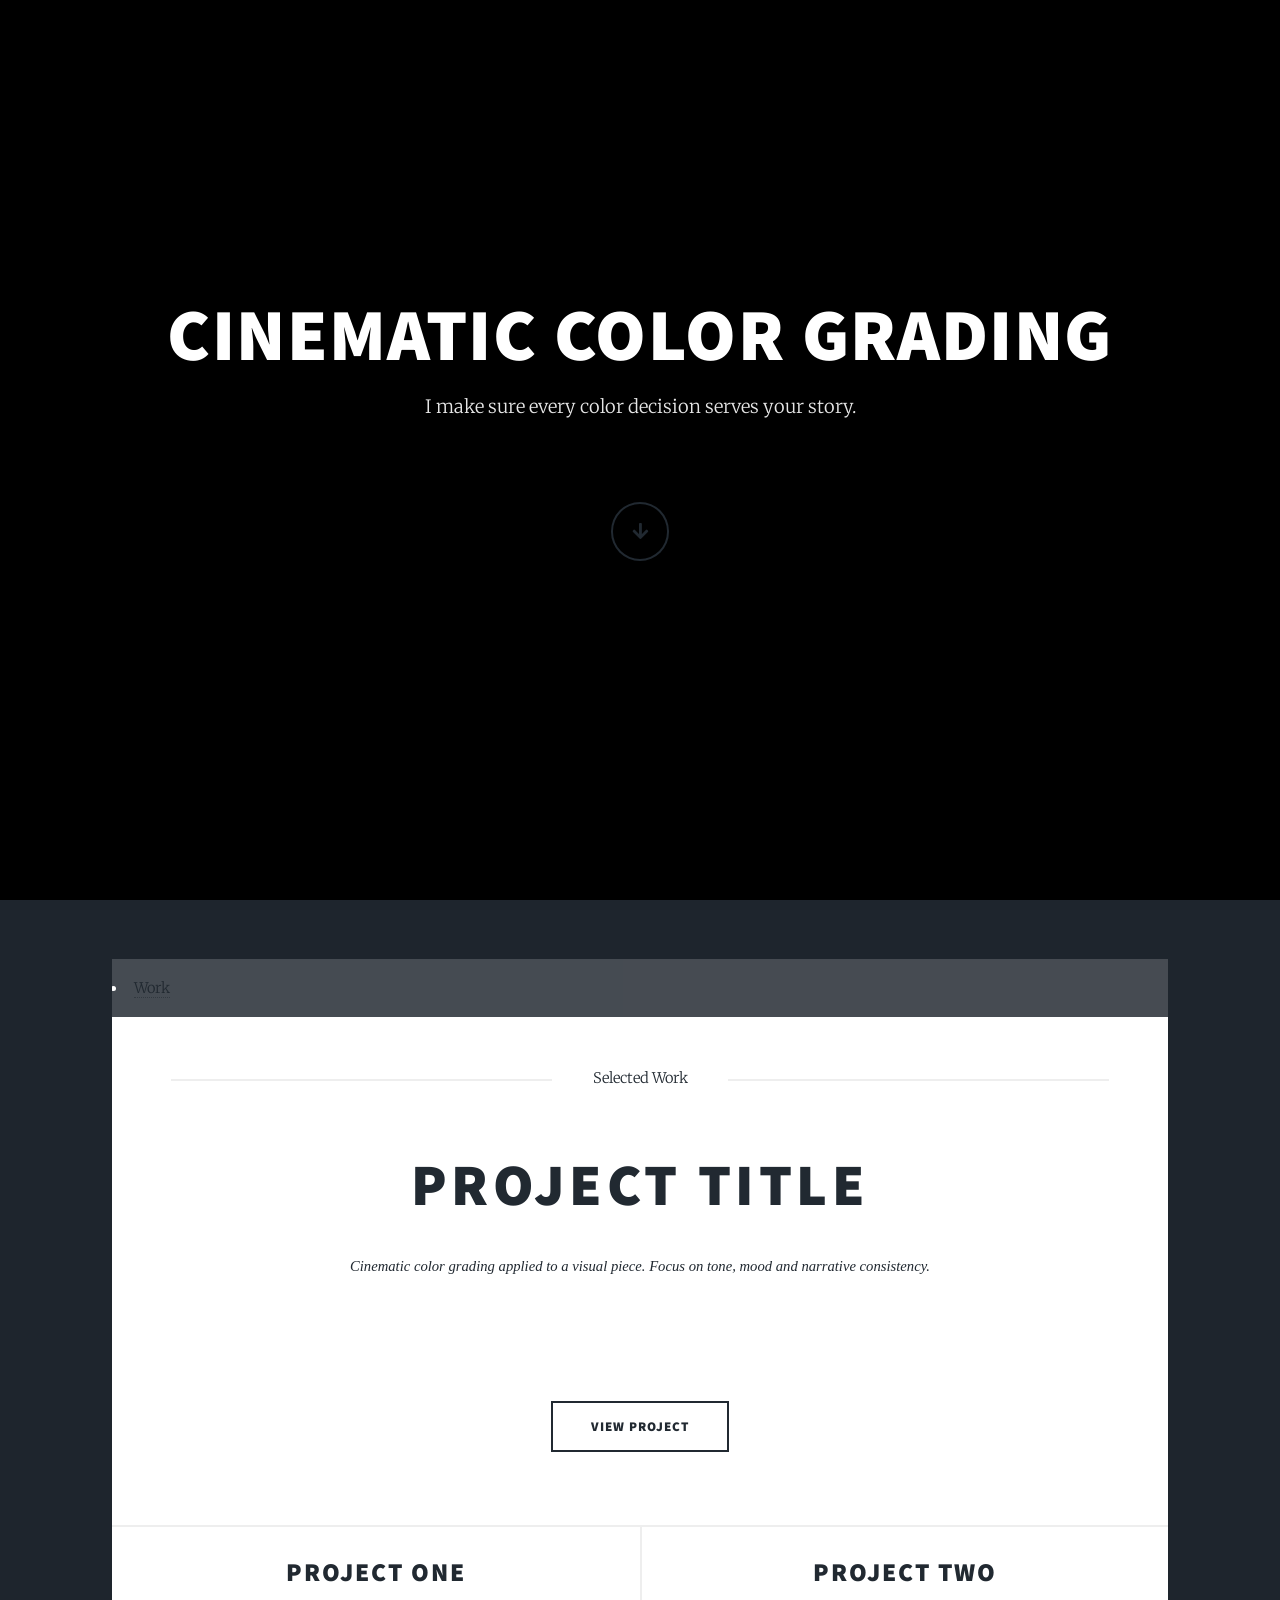
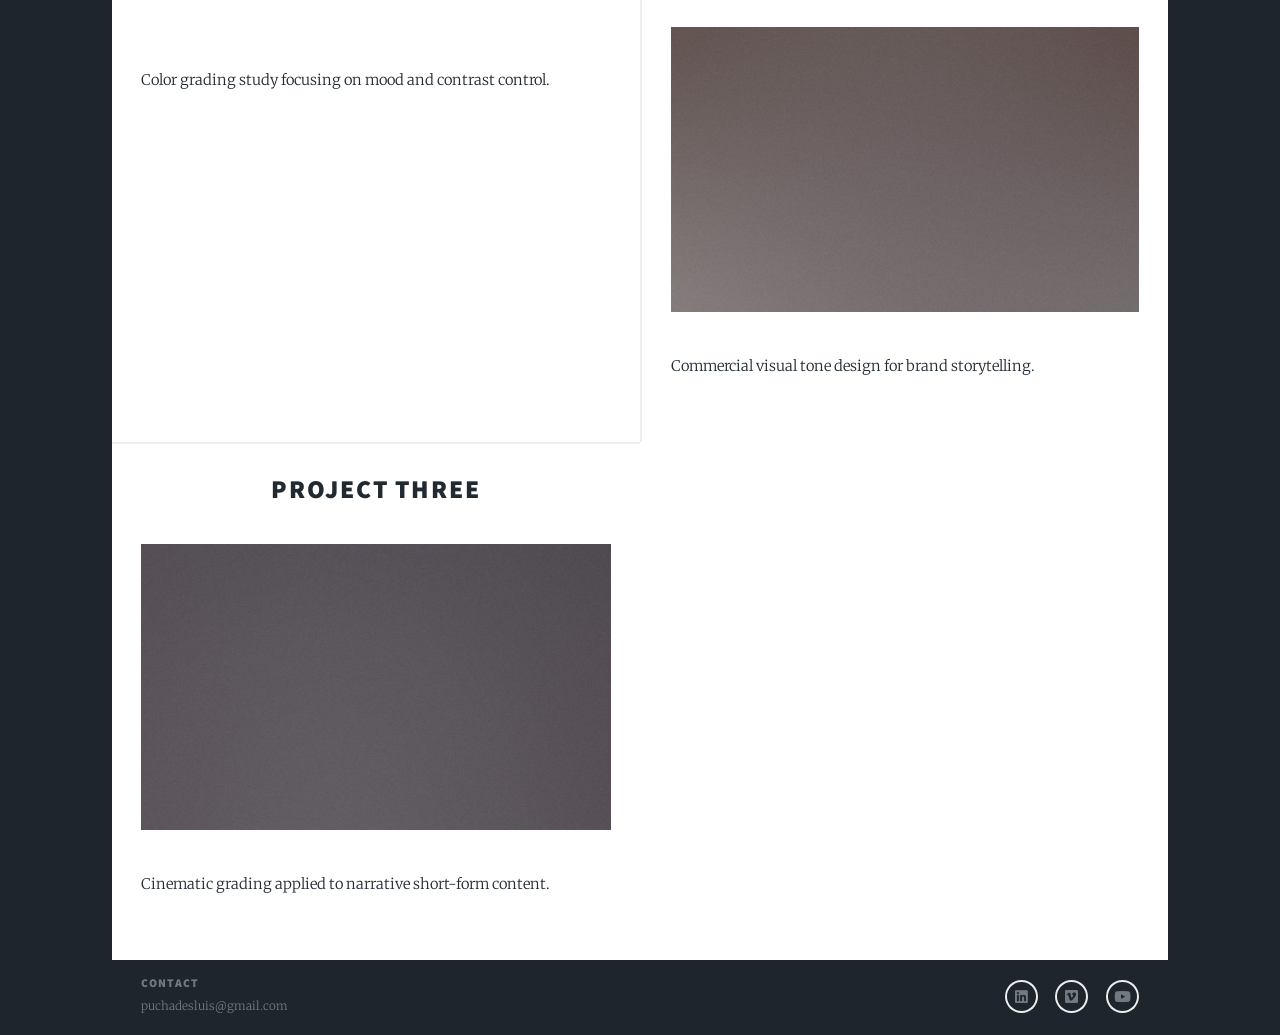
==== commit 2647917b: "Update index.html" ====
--- a/index.html
+++ b/index.html
@@ -14,6 +14,7 @@
 		<div id="wrapper" class="fade-in">
 
 			<!-- Intro -->
+			<div id="intro">
 		<video autoplay muted loop playsinline id="bg-video">
     <source src="videofondoweb.mp4" type="video/mp4">
 </video>
--- a/assets/css/main.css
+++ b/assets/css/main.css
@@ -7,23 +7,14 @@
 	Free for personal and commercial use under the CCA 3.0 license (html5up.net/license)
 */
 
-html, body, div, span, applet, object,
-iframe, h1, h2, h3, h4, h5, h6, p, blockquote,
-pre, a, abbr, acronym, address, big, cite,
-code, del, dfn, em, img, ins, kbd, q, s, samp,
-small, strike, strong, sub, sup, tt, var, b,
-u, i, center, dl, dt, dd, ol, ul, li, fieldset,
-form, label, legend, table, caption, tbody,
-tfoot, thead, tr, th, td, article, aside,
-canvas, details, embed, figure, figcaption,
-footer, header, hgroup, menu, nav, output, ruby,
-section, summary, time, mark, audio, video {
-	margin: 0;
-	padding: 0;
-	border: 0;
-	font-size: 100%;
-	font: inherit;
-	vertical-align: baseline;}
+html, body, div, span, applet, object, iframe, h1, h2, h3, h4, h5, h6, p, blockquote, pre, a, abbr, acronym, address, big, cite, code, del, dfn, em, img, ins, kbd, q, s, samp, small, strike, strong, sub, sup, tt, var, b, u, i, center, dl, dt, dd, ol, ul, li, fieldset, form, label, legend, table, caption, tbody, tfoot, thead, tr, th, td, article, aside, canvas, details, embed, figure, figcaption, footer, header, hgroup, menu, nav, output, ruby, section, summary, time, mark, audio, video {
+    margin: 0;
+    padding: 0;
+    border: 0;
+    font-size: 100%;
+    font: inherit;
+    vertical-align: baseline;
+}
 
 article, aside, details, figcaption, figure,
 footer, header, hgroup, menu, nav, section {
@@ -2511,6 +2502,8 @@
 		}
 
 	select {
+		background-image: url("data:image/svg+xml;charset=utf8,%3Csvg xmlns='http://www.w3.org/2000/svg' width='40' height='40' preserveAspectRatio='none' viewBox='0 0 40 40'%3E%3Cpath d='M9.4,12.3l10.4,10.4l10.4-10.4c0.2-0.2,0.5-0.4,0.9-0.4c0.3,0,0.6,0.1,0.9,0.4l3.3,3.3c0.2,0.2,0.4,0.5,0.4,0.9 c0,0.4-0.1,0.6-0.4,0.9L20.7,31.9c-0.2,0.2-0.5,0.4-0.9,0.4c-0.3,0-0.6-0.1-0.9-0.4L4.3,17.3c-0.2-0.2-0.4-0.5-0.4-0.9 c0-0.4,0.1-0.6,0.4-0.9l3.3-3.3c0.2-0.2,0.5-0.4,0.9-0.4S9.1,12.1,9.4,12.3z' fill='%23eeeeee' /%3E%3C/svg%3E");
+	}
 
 		select option {
 			background-color: #ffffff;
@@ -3248,6 +3241,7 @@
 			width: 100%;
 			height: 100%;
 			background-color: #212931;
+			background-image: url("../../images/overlay.png"), linear-gradient(0deg, rgba(0, 0, 0, 0.1), rgba(0, 0, 0, 0.1)), url("../../images/bg.jpg");
 			background-size: auto,								auto,														100% auto;
 			background-position: center,								center,														top center;
 			background-repeat: repeat,								no-repeat,													no-repeat;
@@ -3298,134 +3292,100 @@
    INTRO LIMPIO (HERO)
 ========================= */
 
+/* =========================
+   INTRO DEFINITIVO (CORREGIDO)
+========================= */
+
 #intro {
-	color: #ffffff;
-	padding: 3.5rem 4rem 6rem 4rem;
-	display: flex;
-	align-items: center;
-	flex-direction: column;
-	justify-content: center;
-	text-align: center;
-	position: relative;
-	z-index: 1;
-	min-height: 100vh;
-	transition: opacity 1s ease, transform 1s ease;
-}
-
-/* TEXTOS */
+    display: flex !important;
+    flex-direction: column !important;
+    justify-content: center !important;
+    align-items: center !important;
+    min-height: 100vh;
+    width: 100%;
+    position: relative;
+    overflow: hidden;
+    background-color: #000;
+    text-align: center;
+    padding: 0; /* Evita recortes innecesarios */
+}
+
+/* El Vídeo: Posición absoluta real */
+#bg-video {
+    position: absolute;
+    top: 50%;
+    left: 50%;
+    transform: translate(-50%, -50%);
+    min-width: 100%;
+    min-height: 100%;
+    width: auto;
+    height: auto;
+    z-index: 1; /* Al fondo */
+    object-fit: cover;
+}
+
+/* Overlay: Capa intermedia */
+.intro-overlay {
+    position: absolute;
+    top: 0;
+    left: 0;
+    width: 100%;
+    height: 100%;
+    background: rgba(0, 0, 0, 0.5); /* Oscurece para que el texto resalte */
+    z-index: 2;
+}
+
+/* Contenedores de texto: Por encima de todo */
+#intro h1, 
+#intro p, 
+#intro .actions {
+    position: relative !important;
+    z-index: 3 !important; /* Salta al frente */
+    margin-left: auto !important;
+    margin-right: auto !important;
+    color: #ffffff !important;
+}
+
 #intro h1 {
-	font-size: 5rem;
-	line-height: 1;
+    font-size: 5rem;
+    line-height: 1.1;
+    margin-bottom: 0.5rem;
+    max-width: 90%;
 }
 
 #intro p {
-	font-size: 1.25rem;
-	font-style: italic;
-	margin-top: 0.5rem;
-	text-align: center;
-	opacity: 0.85;
-}
-
-/* BOTÓN / FLECHA */
+    font-size: 1.25rem;
+    max-width: 40rem;
+    opacity: 0.9;
+}
+
+/* BOTÓN / FLECHA: Centrado absoluto */
 #intro .actions {
-	margin-top: 3rem;
-}
-
-/* LINKS */
-#intro a {
-	color: #ffffff;
-	border-bottom-color: rgba(255, 255, 255, 0.5);
-}
-
-#intro a:hover {
-	border-bottom-color: transparent;
-	color: #18bfef !important;
-}
-
-/* TIPOGRAFÍA GENERAL */
-#intro strong,
-#intro b,
-#intro h1,
-#intro h2,
-#intro h3,
-#intro h4,
-#intro h5,
-#intro h6 {
-	color: #ffffff;
-}
-
-/* ELEMENTOS FORM */
-#intro input,
-#intro select,
-#intro textarea {
-	color: #ffffff;
-}
-
-/* BOTONES */
-#intro input[type="submit"],
-#intro input[type="reset"],
-#intro input[type="button"],
-#intro button,
-#intro .button {
-	background-color: transparent;
-	box-shadow: inset 0 0 0 2px #ffffff;
-	color: #ffffff !important;
-}
-
-#intro input[type="submit"]:hover,
-#intro input[type="reset"]:hover,
-#intro input[type="button"]:hover,
-#intro button:hover,
-#intro .button:hover {
-	box-shadow: inset 0 0 0 2px #18bfef;
-	color: #18bfef !important;
-}
-
-#intro input[type="submit"].primary,
-#intro input[type="reset"].primary,
-#intro input[type="button"].primary,
-#intro button.primary,
-#intro .button.primary {
-	background-color: #ffffff;
-	color: #1e252d !important;
-	box-shadow: none;
-}
-
-#intro input[type="submit"].primary:hover,
-#intro input[type="reset"].primary:hover,
-#intro input[type="button"].primary:hover,
-#intro button.primary:hover,
-#intro .button.primary:hover {
-	background-color: #18bfef;
-}
-
-/* RESPONSIVE */
-@media screen and (max-width: 980px) {
-	#intro {
-		padding: 4rem 4rem 2rem 4rem;
-		min-height: 90vh;
-	}
-
-	#intro p br {
-		display: none;
-	}
-}
-
+    margin-top: 3rem;
+    display: flex !important;
+    justify-content: center !important;
+    list-style: none !important;
+    padding: 0 !important;
+}
+
+#intro .actions li {
+    padding: 0 !important;
+}
+
+/* Limpieza de la plantilla original */
+#intro::before, #intro::after {
+    display: none !important;
+}
+
+/* RESPONSIVE AJUSTADO */
 @media screen and (max-width: 736px) {
-	#intro {
-		padding: 3rem 2rem 1rem 2rem;
-		min-height: 80vh;
-	}
-
-	#intro h1 {
-		font-size: 3.25rem;
-		line-height: 1.1;
-		margin-bottom: 1rem;
-	}
-
-	#intro p {
-		font-size: 1rem;
-	}
+    #intro h1 {
+        font-size: 2.5rem;
+    }
+    #intro p {
+        font-size: 1rem;
+        padding: 0 1rem;
+    }
 }
 
  /* =========================
@@ -4073,43 +4033,30 @@
 	}
 
 
-/* VIDEO BACKGROUND */
+/* --- FIX VIDEO NÍTIDO --- */
+
+/* 1. Limpiamos el contenedor principal de cualquier efecto raro */
+#intro {
+    filter: none !important;
+    -webkit-filter: none !important;
+}
+
+/* 2. Matamos los efectos de "niebla" o degradados que trae la plantilla por defecto */
+#intro::before, 
+#intro::after {
+    display: none !important;
+    background: none !important;
+    filter: none !important;
+}
+
+/* 3. Aseguramos que el video no tenga transparencia ni filtros */
 #bg-video {
-    position: absolute;
-    top: 0;
-    left: 0;
-    width: 100%;
-    height: 100%;
-    object-fit: cover;
-    z-index: 0;
-    pointer-events: none;
-    transform: none; /* ← ESTO era lo que borraba el vídeo */
-}
-
-/* OVERLAY DE LEGIBILIDAD */
+    filter: none !important;
+    opacity: 1 !important;
+    visibility: visible !important;
+}
+
+/* 4. Limpiamos tu capa de overlay personalizada */
 .intro-overlay {
-    position: absolute;
-    top: 0;
-    left: 0;
-    width: 100%;
-    height: 100%;
-    background: rgba(0, 0, 0, 0.35);
-    z-index: 1;
-}
-
-/* CONTENIDO ENCIMA DEL VÍDEO */
-#intro h1,
-#intro p,
-#intro .actions {
-    position: relative;
-    z-index: 2;
-}
-
-		#intro {
-    background-image: none !important;
-    background: #000000 !important; /* negro de fallback mientras carga el vídeo */
-}
-
-#wrapper {
-    background-image: none !important;
-}
+    display: none !important; /* Si quieres ver el video crudo, oculta esto */
+}S
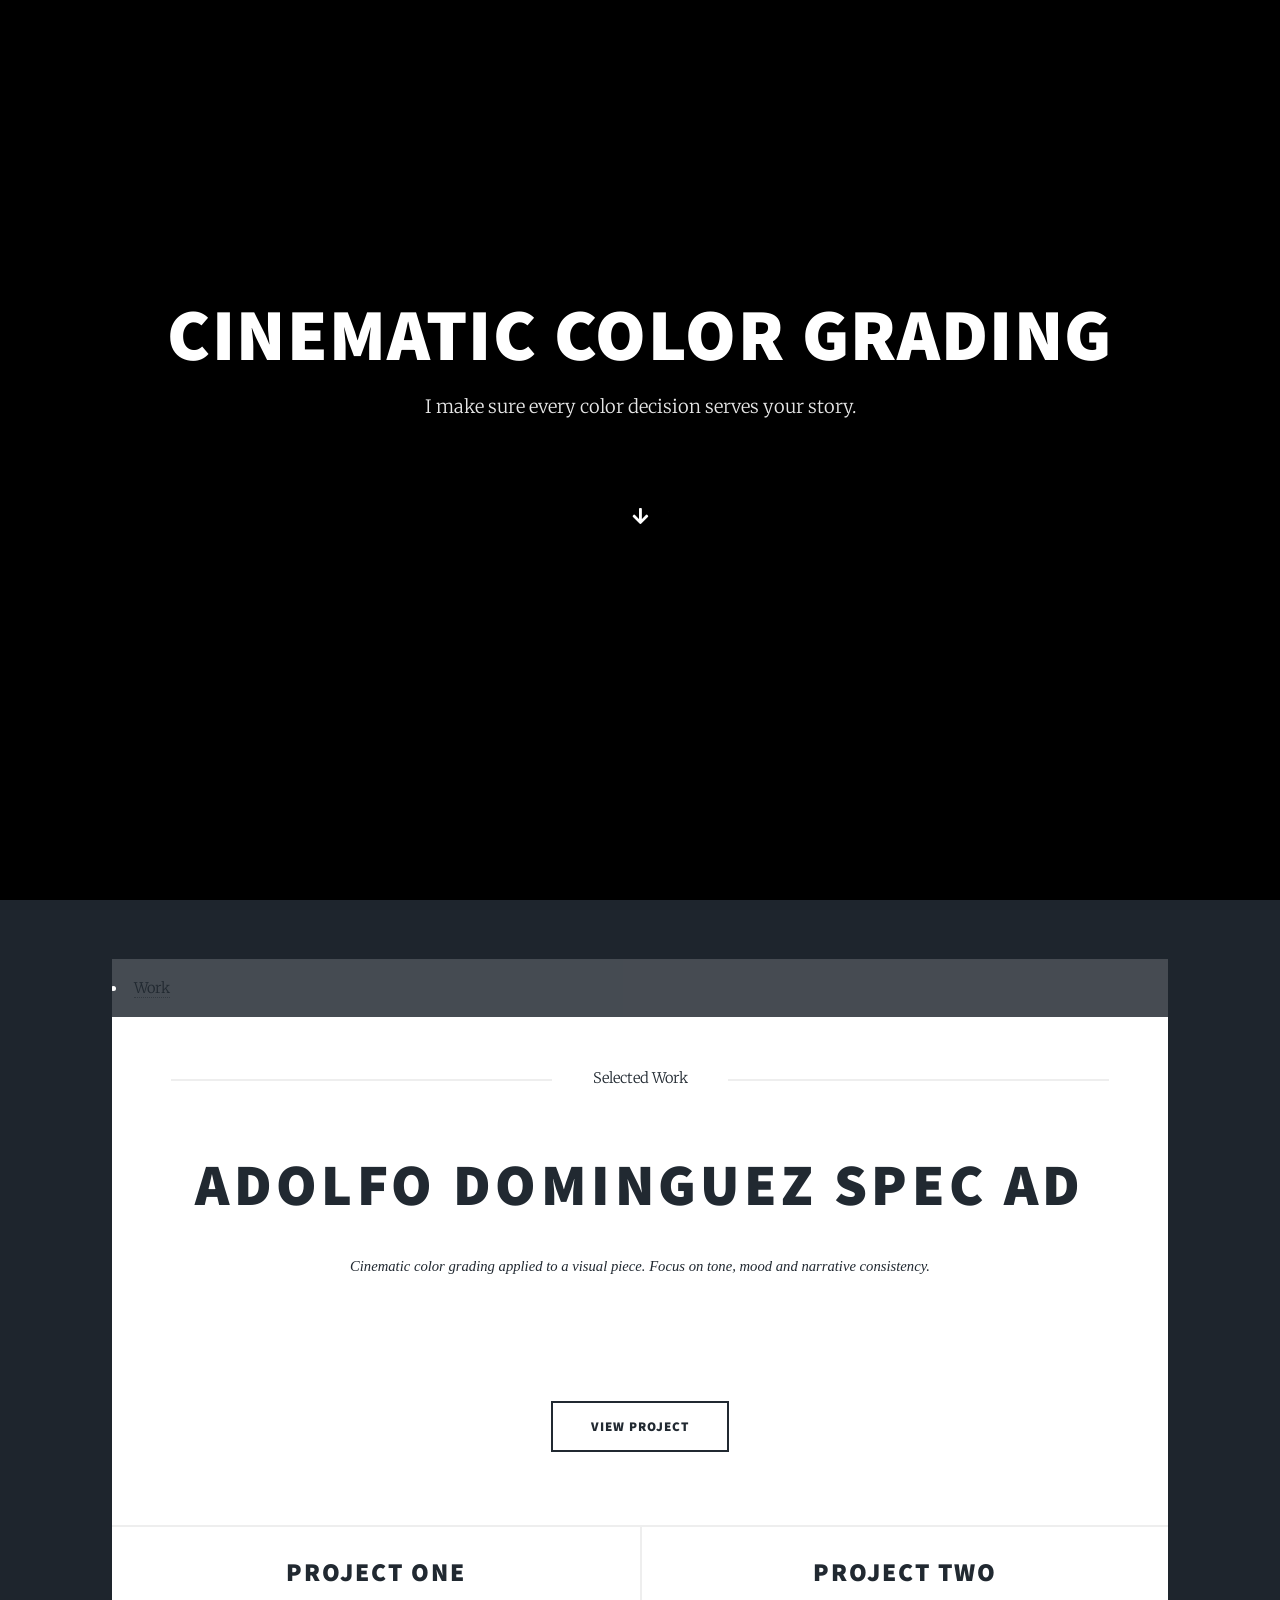
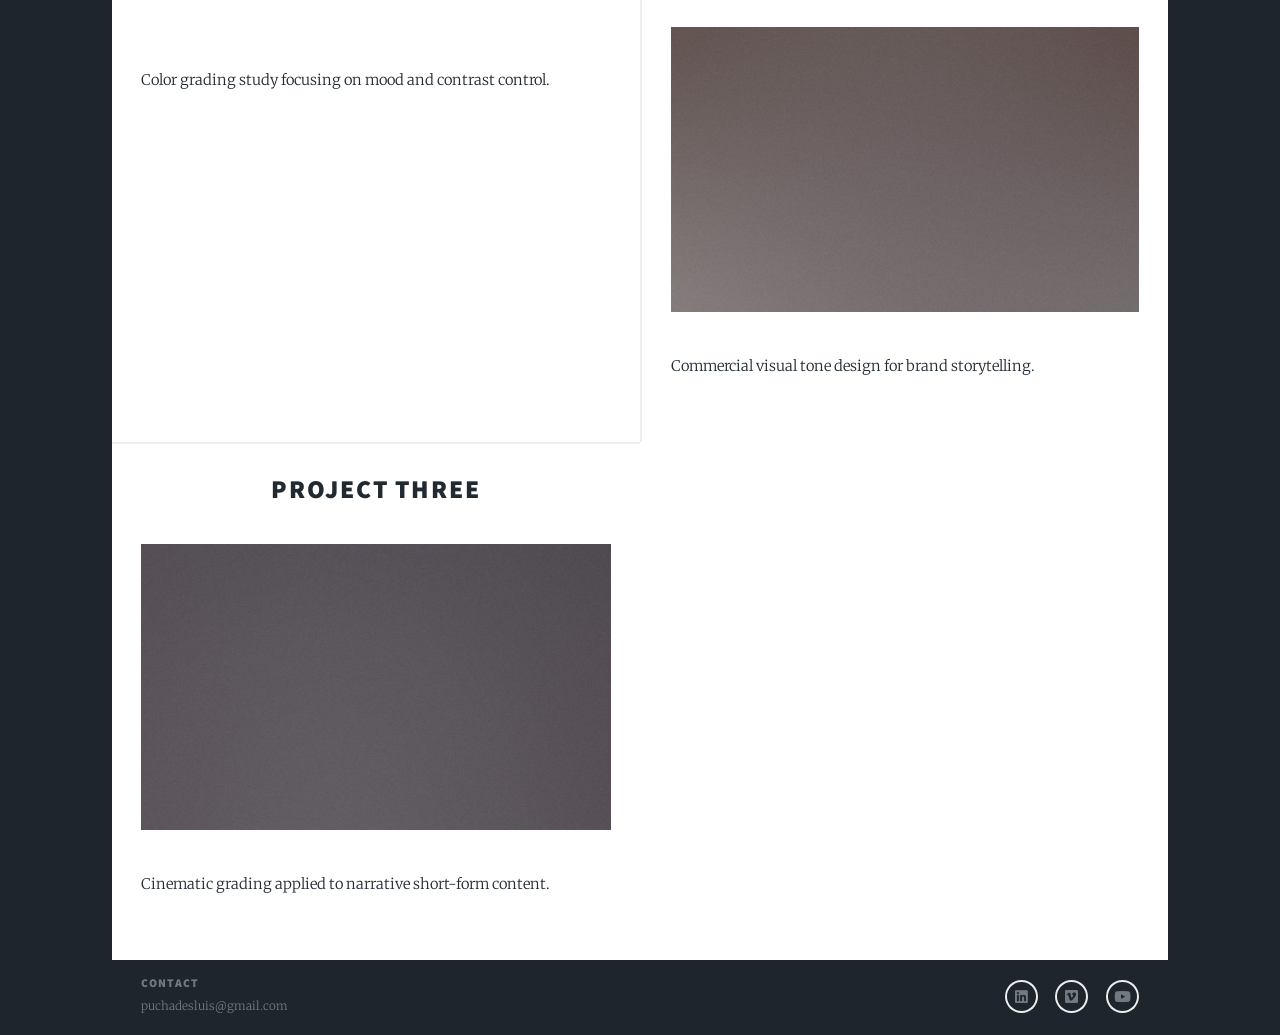
==== commit 731fbafd: "Update index.html" ====
--- a/index.html
+++ b/index.html
@@ -7,37 +7,26 @@
 		<link rel="stylesheet" href="assets/css/main.css" />
 		<noscript><link rel="stylesheet" href="assets/css/noscript.css" /></noscript>
 	</head>
-
 	<body class="is-preload">
 
-		<!-- Wrapper -->
 		<div id="wrapper" class="fade-in">
 
-			<!-- Intro -->
 			<div id="intro">
-		<video autoplay muted loop playsinline id="bg-video">
-    <source src="videofondoweb.mp4" type="video/mp4">
-</video>
-
-	<div class="intro-overlay"></div>
+				<video autoplay muted loop playsinline id="bg-video">
+					<source src="adolfodominguezweb.mp4" type="video/mp4">
+				</video>
+				<div class="intro-overlay"></div>
 				
 				<h1>CINEMATIC COLOR GRADING</h1>
-
-				<p>
-					I make sure every color decision serves your story.
-				</p>
+				<p>I make sure every color decision serves your story.</p>
 
 				<ul class="actions">
 					<li>
-						<a href="#main" class="button icon solid solo fa-arrow-down scrolly">
-							View work
-						</a>
+						<a href="#main" class="button icon solid solo fa-arrow-down scrolly">View work</a>
 					</li>
 				</ul>
 			</div>
 
-
-			<!-- Nav -->
 			<nav id="nav">
 				<ul class="links">
 					<li class="active"><a href="#main">Work</a></li>
@@ -45,102 +34,56 @@
 				</ul>
 			</nav>
 
-			<!-- Main -->
 			<div id="main">
-
-				<!-- Featured Post -->
 				<article class="post featured">
 					<header class="major">
 						<span class="date">Selected Work</span>
-						<h2><a href="#">Project Title</a></h2>
-						<p>
-							Cinematic color grading applied to a visual piece. Focus on tone, mood and narrative consistency.
-						</p>
+						<h2><a href="p_adolfodominguezspecad">ADOLFO DOMINGUEZ SPEC AD</a></h2>
+						<p>Cinematic color grading applied to a visual piece. Focus on tone, mood and narrative consistency.</p>
 					</header>
-
-					<a href="#" class="image main">
-						<img src="foto 2 cuadro lospe.jpg" alt="" />
-					</a>
-
+					<a href="p_adolfodominguezspecad" class="image main"><img src="foto 2 cuadro lospe.jpg" alt="" /></a>
 					<ul class="actions special">
-						<li><a href="#" class="button large">View Project</a></li>
+						<li><a href="p_adolfodominguezspecad" class="button large">View Project</a></li>
 					</ul>
 				</article>
 
-				<!-- Posts -->
 				<section class="posts">
-
 					<article>
-						<header>
-							<h2><a href="#">Project One</a></h2>
-						</header>
-						<a href="#" class="image fit">
-							<img src="foto 2 cuadro lospe.jpg" alt="" />
-						</a>
+						<header><h2><a href="#">Project One</a></h2></header>
+						<a href="#" class="image fit"><img src="foto 2 cuadro lospe.jpg" alt="" /></a>
 						<p>Color grading study focusing on mood and contrast control.</p>
 					</article>
-
 					<article>
-						<header>
-							<h2><a href="#">Project Two</a></h2>
-						</header>
-						<a href="#" class="image fit">
-							<img src="images/pic03.jpg" alt="" />
-						</a>
+						<header><h2><a href="#">Project Two</a></h2></header>
+						<a href="#" class="image fit"><img src="images/pic03.jpg" alt="" /></a>
 						<p>Commercial visual tone design for brand storytelling.</p>
 					</article>
-
 					<article>
-						<header>
-							<h2><a href="#">Project Three</a></h2>
-						</header>
-						<a href="#" class="image fit">
-							<img src="images/pic04.jpg" alt="" />
-						</a>
+						<header><h2><a href="#">Project Three</a></h2></header>
+						<a href="#" class="image fit"><img src="images/pic04.jpg" alt="" /></a>
 						<p>Cinematic grading applied to narrative short-form content.</p>
 					</article>
-
 				</section>
-
 			</div>
 
-<footer id="footer">
+			<footer id="footer">
+				<div class="footer-row">
+					<div class="footer-left">
+						<h3>Contact</h3>
+						<p>puchadesluis@gmail.com</p>
+					</div>
+					<div class="footer-right">
+						<ul class="icons alt">
+							<li><a href="https://www.linkedin.com/in/luis-puchades-sanchez/" target="_blank" class="icon brands alt fa-linkedin"><span class="label">LinkedIn</span></a></li>
+							<li><a href="https://vimeo.com/user234213642" target="_blank" class="icon brands alt fa-vimeo"><span class="label">Vimeo</span></a></li>
+							<li><a href="https://www.youtube.com/channel/UCR4lEZUgE2m-3378TOK-r_w" target="_blank" class="icon brands alt fa-youtube"><span class="label">YouTube</span></a></li>
+						</ul>
+					</div>
+				</div>
+			</footer>
 
-	<div class="footer-row">
-
-		<div class="footer-left">
-			<h3>Contact</h3>
-			<p>puchadesluis@gmail.com</p>
 		</div>
 
-		<div class="footer-right">
-			<ul class="icons alt">
-	<li>
-		<a href="https://www.linkedin.com/in/luis-puchades-sanchez/" target="_blank" class="icon brands alt fa-linkedin">
-			<span class="label">LinkedIn</span>
-		</a>
-	</li>
-
-	<li>
-		<a href="https://vimeo.com/user234213642" target="_blank" class="icon brands alt fa-vimeo">
-			<span class="label">Vimeo</span>
-		</a>
-	</li>
-
-	<li>
-		<a href="https://www.youtube.com/channel/UCR4lEZUgE2m-3378TOK-r_w" target="_blank" class="icon brands alt fa-youtube">
-			<span class="label">YouTube</span>
-		</a>
-	</li>
-</ul>
-		</div>
-
-	</div>
-
-</footer>
-
-			
-		<!-- Scripts -->
 		<script src="assets/js/jquery.min.js"></script>
 		<script src="assets/js/jquery.scrollex.min.js"></script>
 		<script src="assets/js/jquery.scrolly.min.js"></script>
--- a/assets/css/main.css
+++ b/assets/css/main.css
@@ -3361,11 +3361,37 @@
 
 /* BOTÓN / FLECHA: Centrado absoluto */
 #intro .actions {
-    margin-top: 3rem;
+    margin-top: 8rem;
     display: flex !important;
     justify-content: center !important;
     list-style: none !important;
     padding: 0 !important;
+}
+
+/* Posicionamiento de la caja de la flecha */
+#intro .actions {
+    position: absolute;   /* Se despega del texto y se mueve libre por el fondo */
+    bottom: 3rem;         /* La pega al borde inferior (ajusta a tu gusto) */
+    left: 0;
+    right: 0;
+    display: flex;
+    justify-content: center;
+    list-style: none;
+    padding: 0;
+    margin: 0;
+}
+
+/* Color de la flecha */
+#intro .button.icon.solid.solo {
+    color: #ffffff !important;         /* Flecha blanca */
+    border-color: #ffffff !important;  /* Círculo/borde blanco */
+    box-shadow: none !important;       /* Quita sombras si existen */
+}
+
+/* Color al pasar el ratón (hover) */
+#intro .button.icon.solid.solo:hover {
+    background-color: rgba(255, 255, 255, 0.1) !important;
+    color: #ffffff !important;
 }
 
 #intro .actions li {
@@ -3477,7 +3503,7 @@
 
 /* FLECHA MÁS SEPARADA DEL TEXTO */
 #intro .actions {
-	margin-top: 3rem;
+	margin-top: 5rem;
 }
 /* =========================
    HEADER LIMPIO
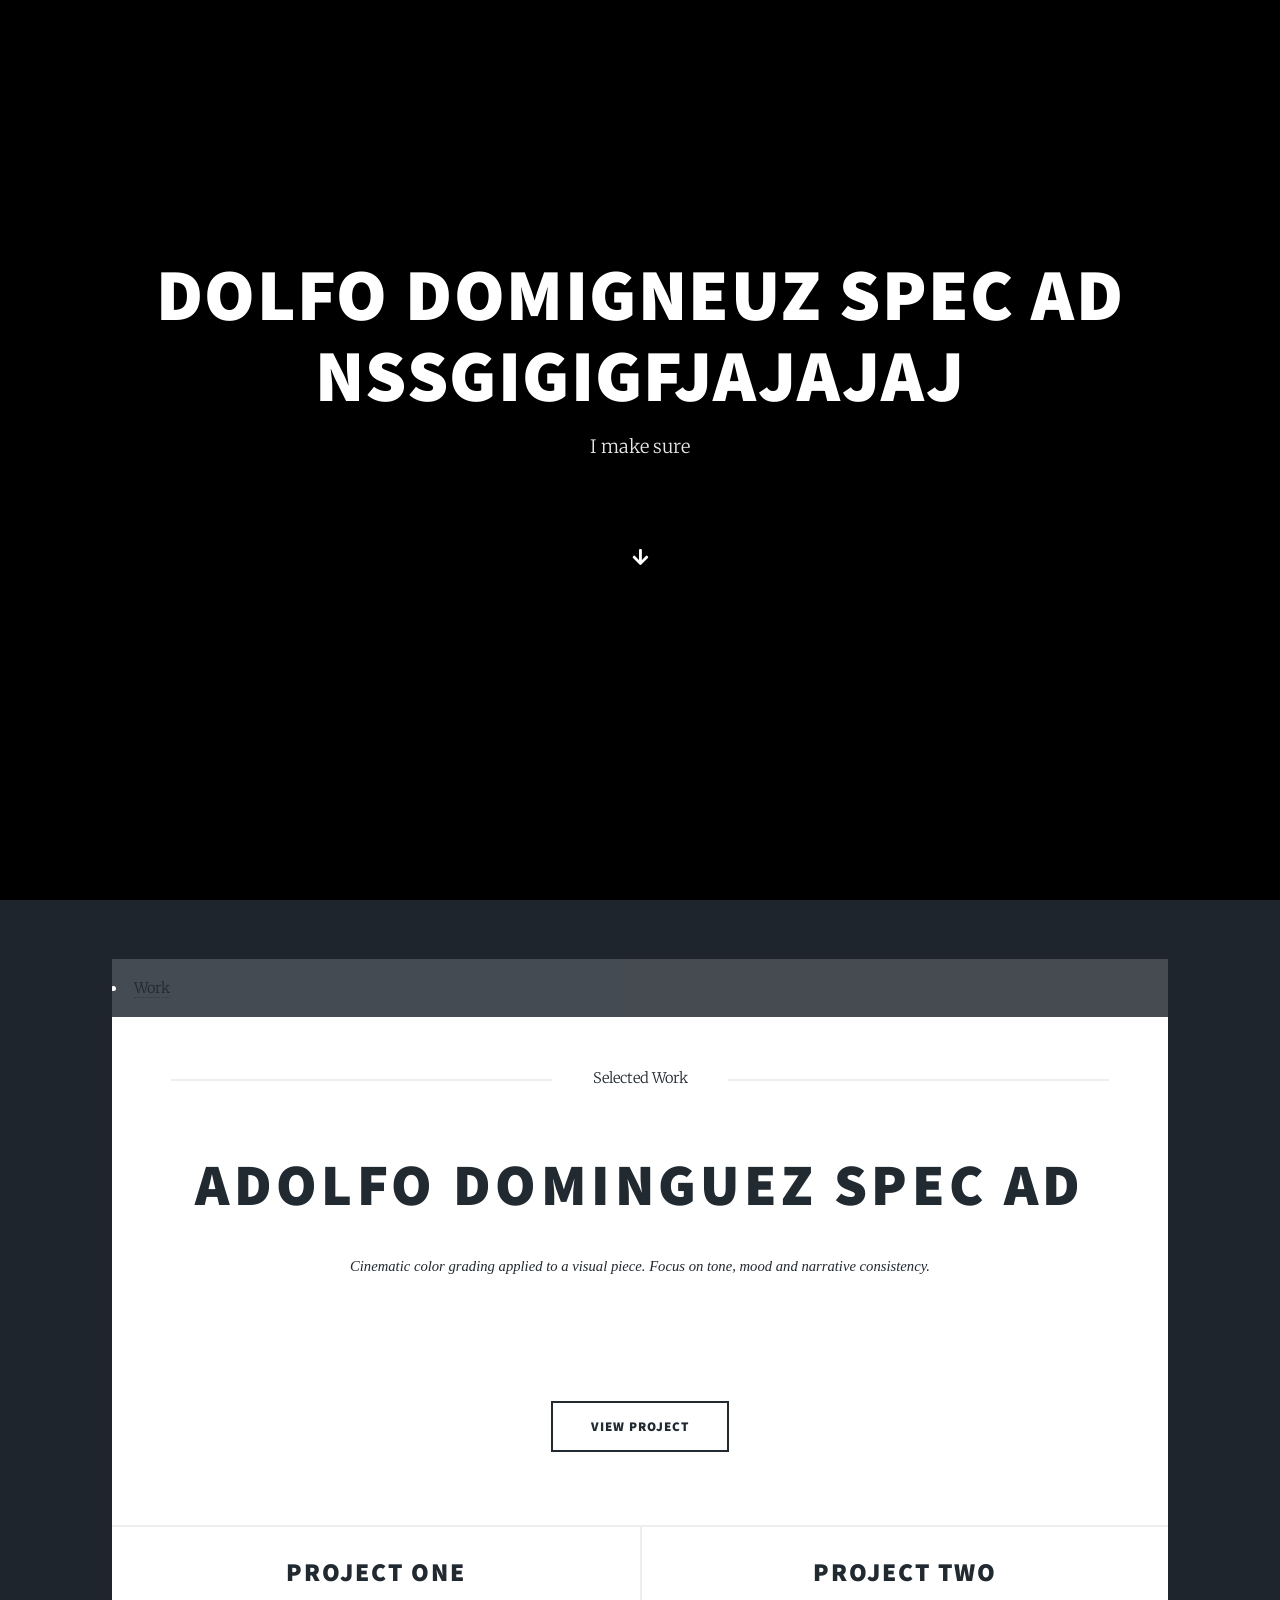
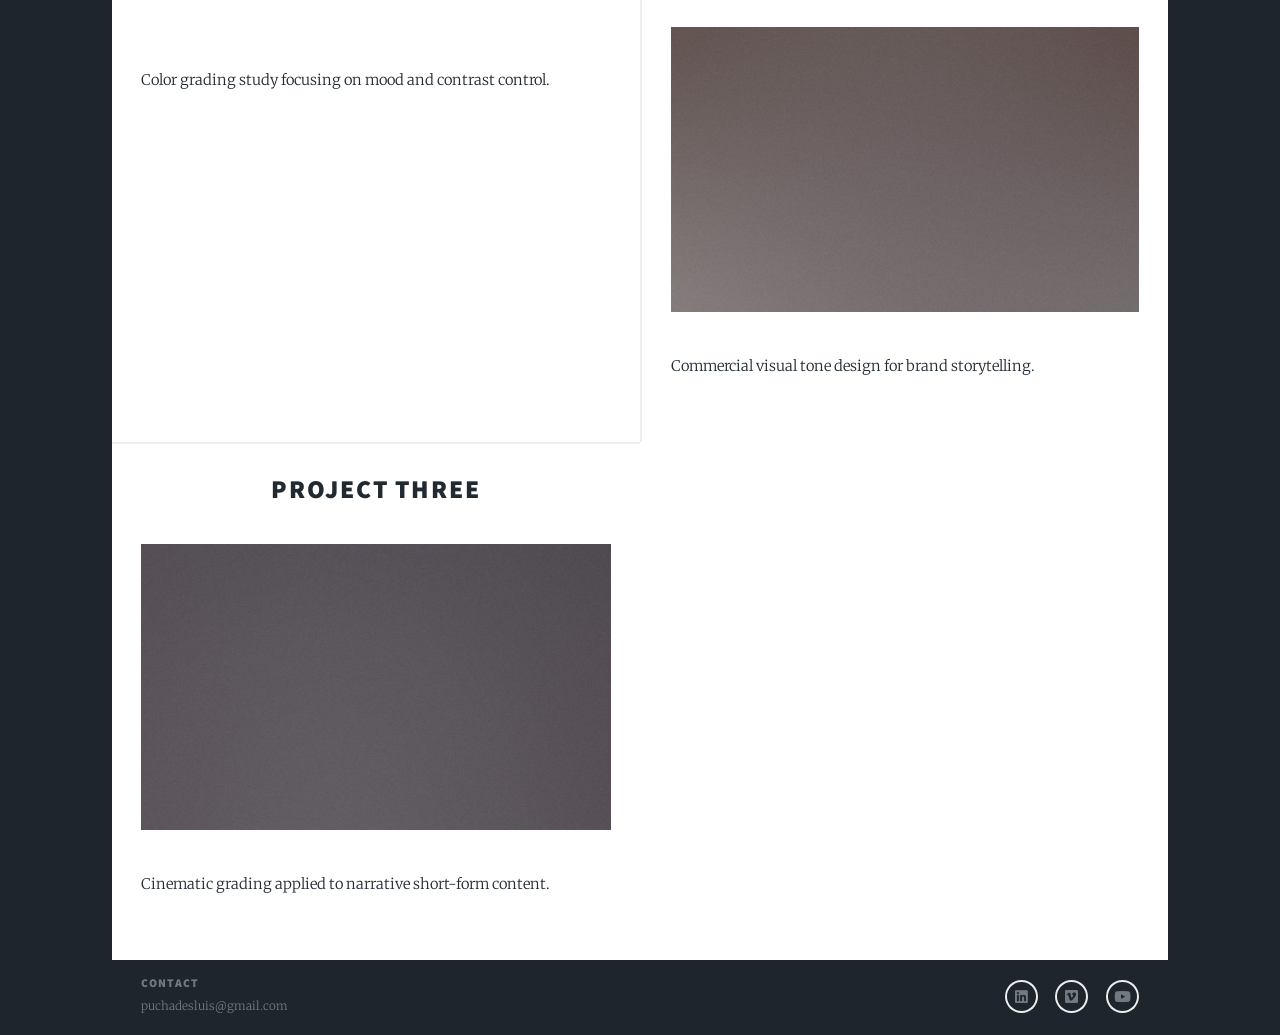
==== commit 02ef7c6a: "GGSSSGS" ====
--- a/index.html
+++ b/index.html
@@ -17,9 +17,8 @@
 				</video>
 				<div class="intro-overlay"></div>
 				
-				<h1>CINEMATIC COLOR GRADING</h1>
-				<p>I make sure every color decision serves your story.</p>
-
+				<h1>DOLFO DOMIGNEUZ SPEC AD NSSGIGIGFJAJAJAJ</h1>
+				<p>I make sure
 				<ul class="actions">
 					<li>
 						<a href="#main" class="button icon solid solo fa-arrow-down scrolly">View work</a>
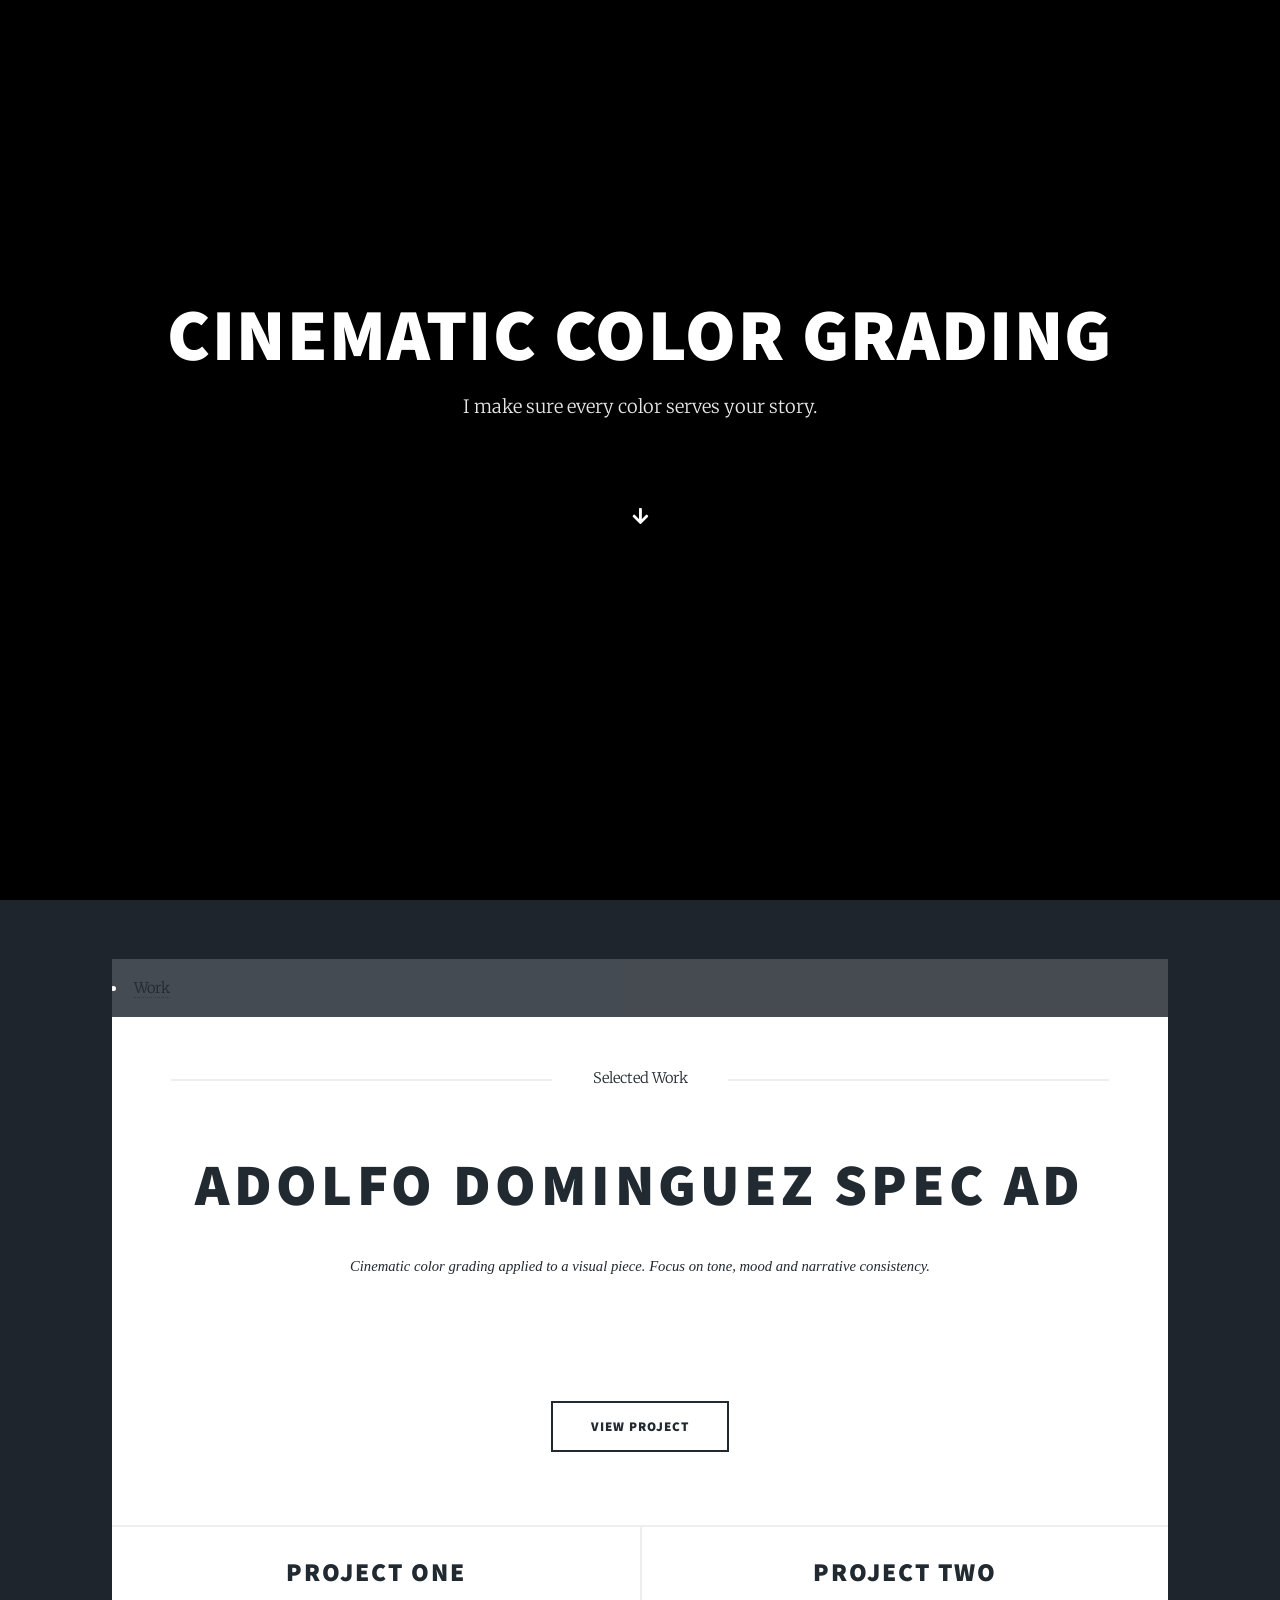
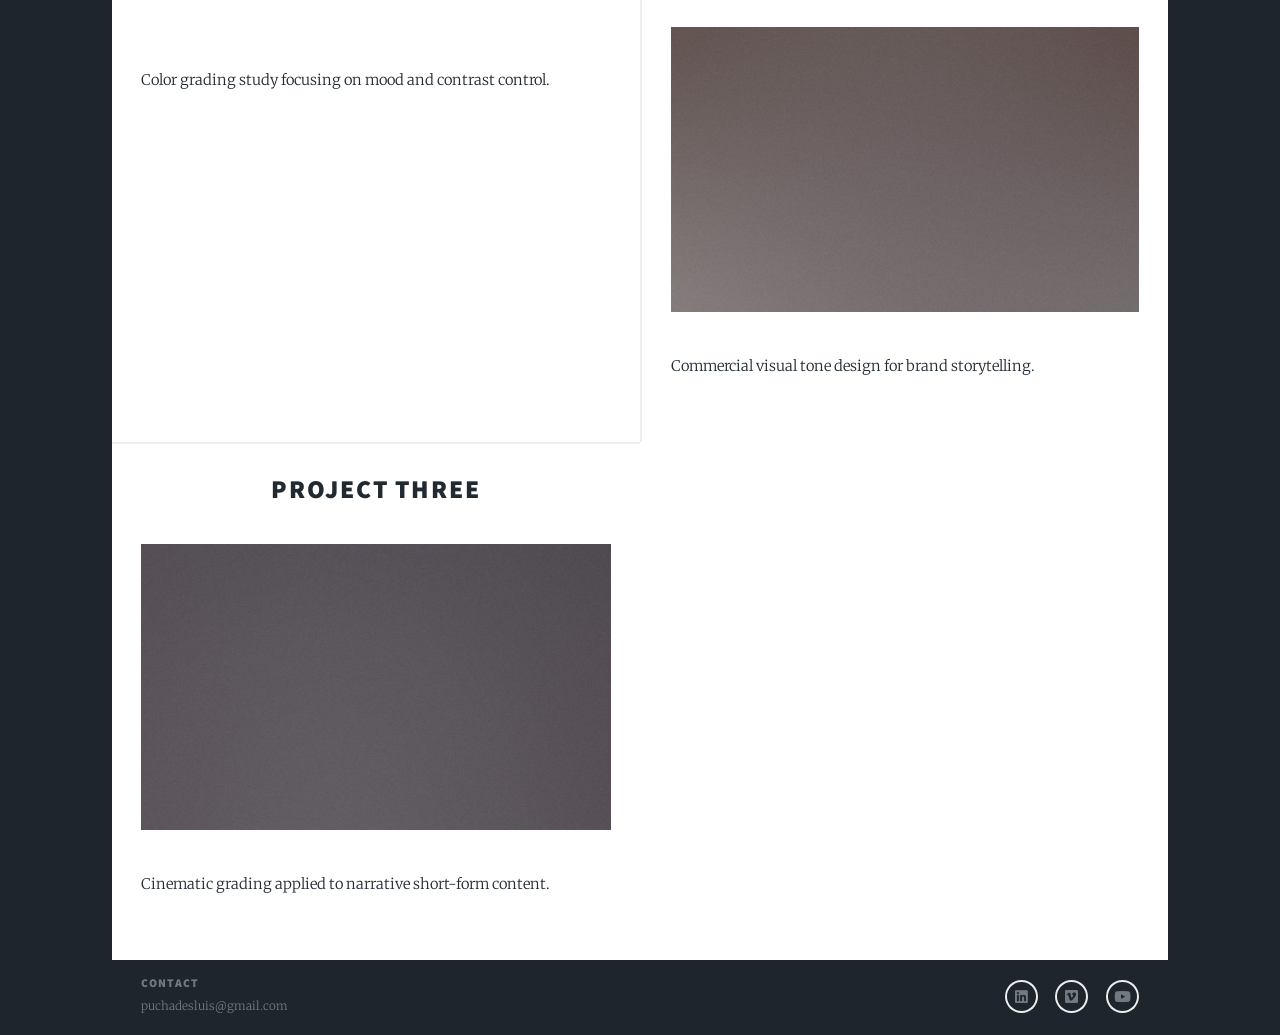
==== commit 889a53ff: "Update index.html" ====
--- a/index.html
+++ b/index.html
@@ -17,8 +17,8 @@
 				</video>
 				<div class="intro-overlay"></div>
 				
-				<h1>DOLFO DOMIGNEUZ SPEC AD NSSGIGIGFJAJAJAJ</h1>
-				<p>I make sure
+				<h1>CINEMATIC COLOR GRADING</h1>
+				<p>I make sure every color serves your story.
 				<ul class="actions">
 					<li>
 						<a href="#main" class="button icon solid solo fa-arrow-down scrolly">View work</a>
@@ -37,12 +37,12 @@
 				<article class="post featured">
 					<header class="major">
 						<span class="date">Selected Work</span>
-						<h2><a href="p_adolfodominguezspecad">ADOLFO DOMINGUEZ SPEC AD</a></h2>
+						<h2><a href="pro1adolf.html">ADOLFO DOMINGUEZ SPEC AD</a></h2>
 						<p>Cinematic color grading applied to a visual piece. Focus on tone, mood and narrative consistency.</p>
 					</header>
-					<a href="p_adolfodominguezspecad" class="image main"><img src="foto 2 cuadro lospe.jpg" alt="" /></a>
+					<a href="pro1adolf.html" class="image main"><img src="foto 2 cuadro lospe.jpg" alt="" /></a>
 					<ul class="actions special">
-						<li><a href="p_adolfodominguezspecad" class="button large">View Project</a></li>
+						<li><a href="pro1adolf.html" class="button large">View Project</a></li>
 					</ul>
 				</article>
 
